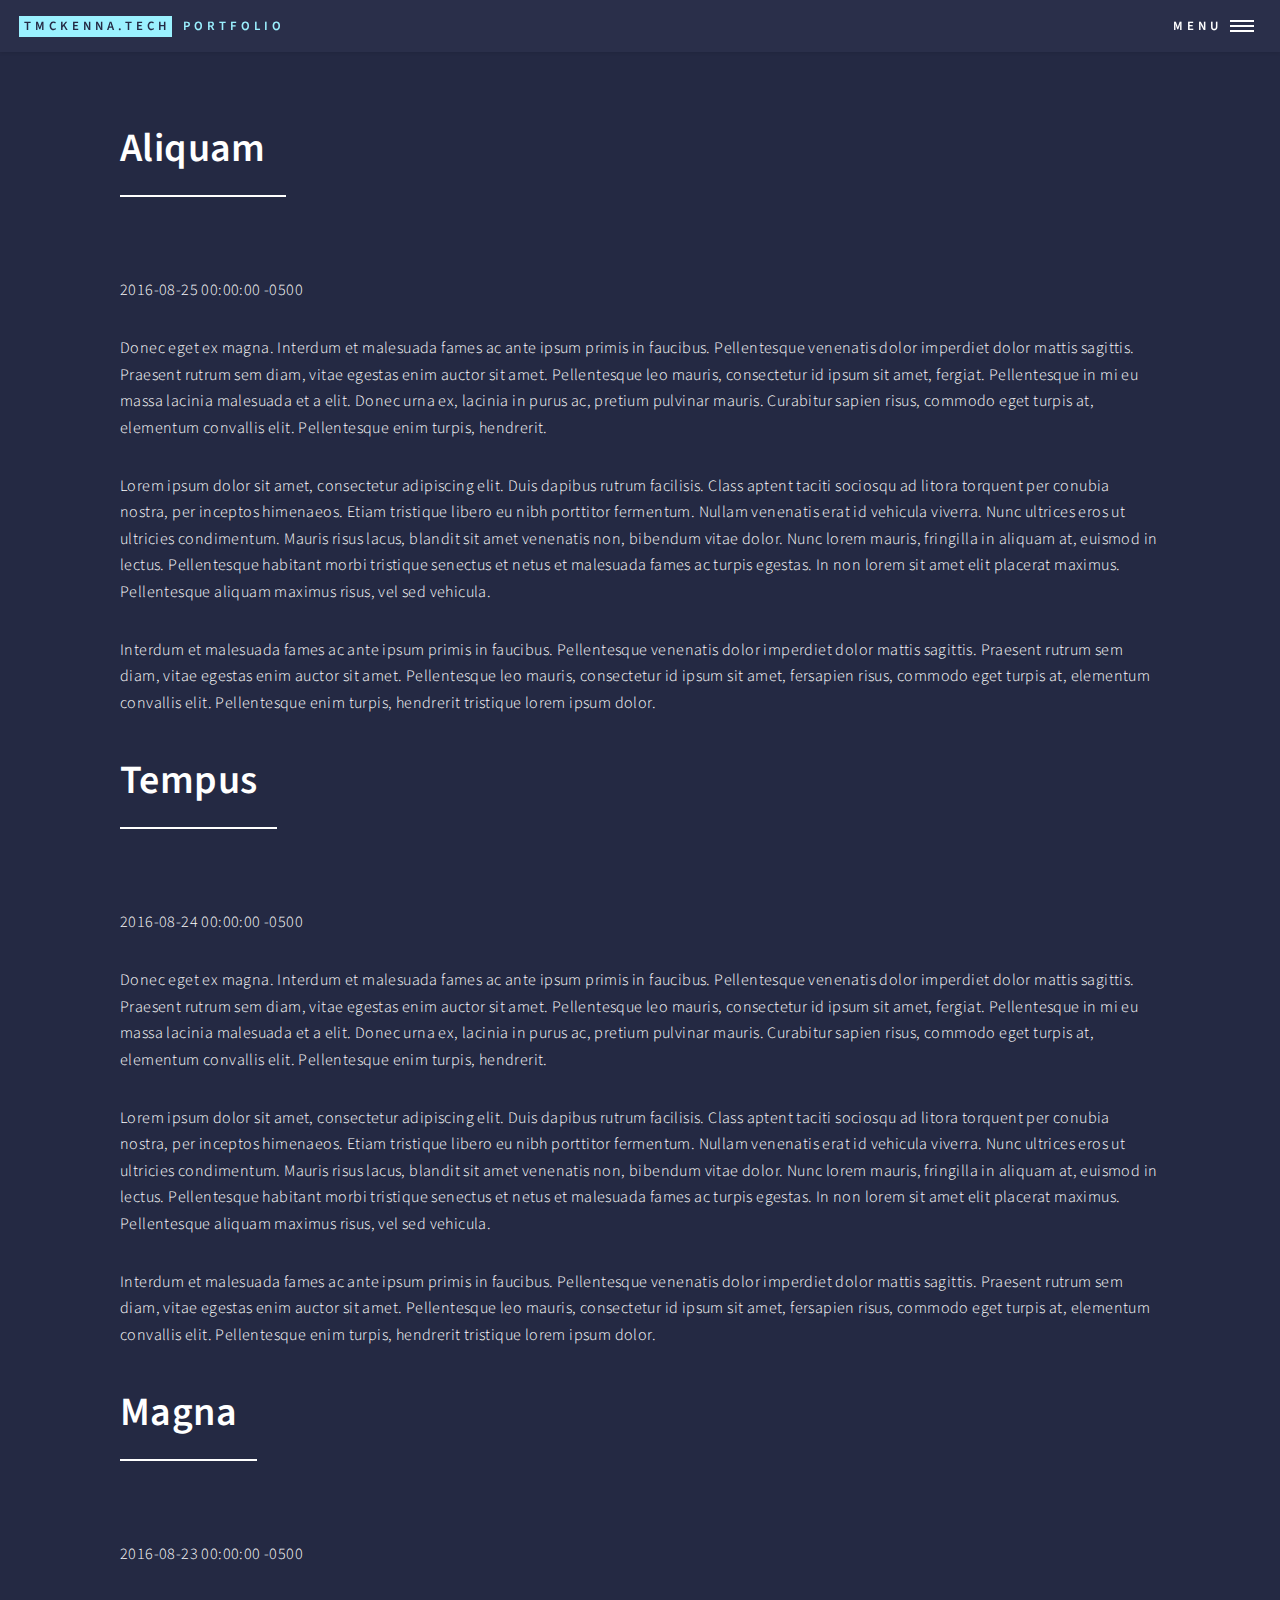
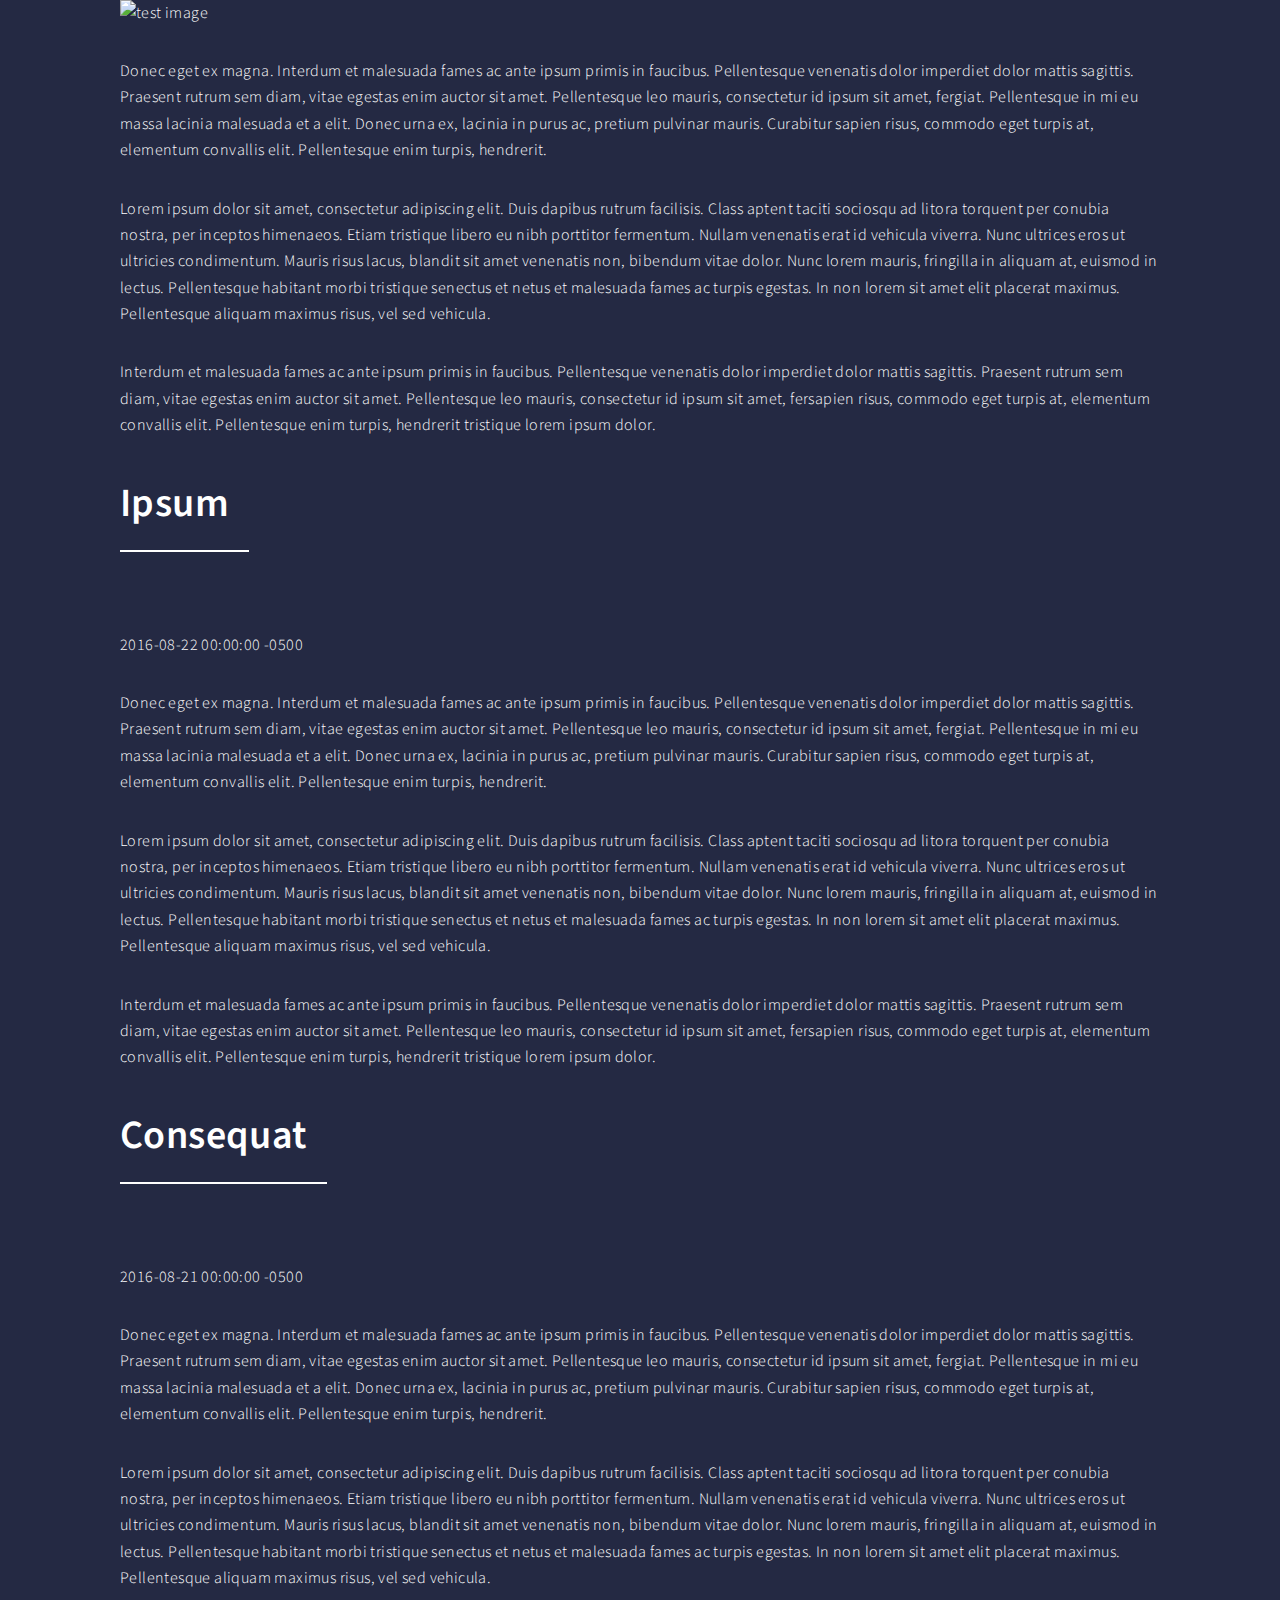
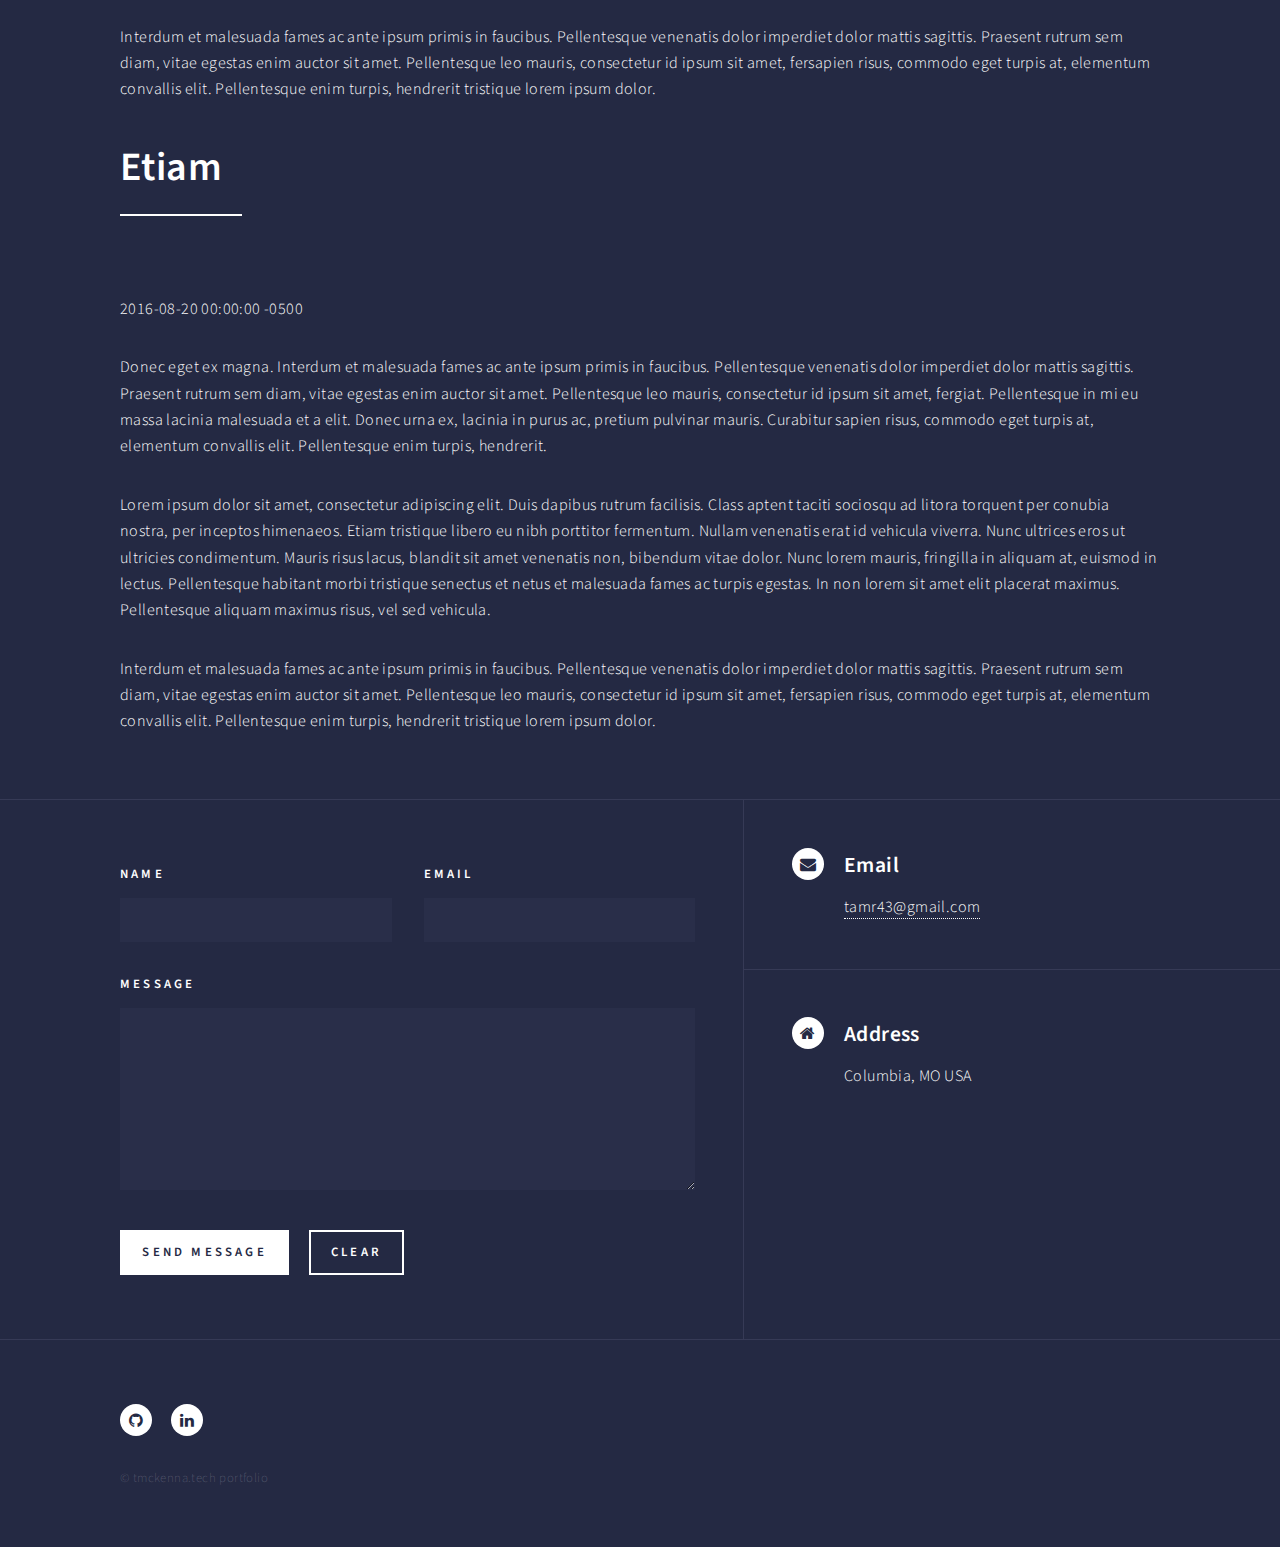
==== all_posts.html @ 650906ae "Initial Commit" ====
<!DOCTYPE html>
<!--
    Forty by HTML5 UP
    html5up.net | @ajlkn
    Free for personal and commercial use under the CCA 3.0 license (html5up.net/license)
  -->
<html>

  <head>
	<title>tmckenna.tech</title>
	<meta charset="utf-8" />
	<meta name="viewport" content="width=device-width, initial-scale=1, user-scalable=no" />
	<!--[if lte IE 8]><script src="/assets/js/ie/html5shiv.js"></script><![endif]-->
	<link rel="stylesheet" href="/assets/css/main.css" />
	<!--[if lte IE 9]><link rel="stylesheet" href="/assets/css/ie9.css" /><![endif]-->
	<!--[if lte IE 8]><link rel="stylesheet" href="/assets/css/ie8.css" /><![endif]-->
</head>


  <body>

    <!-- Wrapper -->
<div id="wrapper">

<!-- Header -->
<header id="header">
	<a href="https://tmckenna.tech//" class="logo"><strong>tmckenna.tech</strong> <span>portfolio</span></a>
	<nav>
		<a href="#menu">Menu</a>
	</nav>
</header>

<!-- Menu -->
<nav id="menu">
	<ul class="links">
        
		    
		
		    
		
		    
		
		    
		
		    
		        <li><a href="https://tmckenna.tech//">Home</a></li>
	    	
		
		    
		
		    
		
		
		    
		
		    
		        <li><a href="https://tmckenna.tech/all_posts.html">All posts</a></li>
		    
		
		    
		        <li><a href="https://tmckenna.tech/elements.html">Elements</a></li>
		    
		
		    
		        <li><a href="https://tmckenna.tech/generic.html">Generic</a></li>
		    
		
		    
		
		    
		        <li><a href="https://tmckenna.tech/landing.html">Landing</a></li>
		    
		
		    
		
	</ul>
	<ul class="actions vertical">
		<li><a href="#" class="button special fit">Get Started</a></li>
		<li><a href="#" class="button fit">Log In</a></li>
	</ul>
</nav>
 
    
    
    <!-- Main -->
    <div id="main" class="alt">

      <!-- One -->
      <section id="one">
	<div class="inner">
          
	  
	  <header class="major">
	    <h1>Aliquam</h1>
	  </header>
	  <span class="image main"><img src="//assets/images/pic01.jpg" alt="" /></span>
	  <p>2016-08-25 00:00:00 -0500</p>
	  <p><p>Donec eget ex magna. Interdum et malesuada fames ac ante ipsum primis in faucibus. Pellentesque venenatis dolor imperdiet dolor mattis sagittis. 
Praesent rutrum sem diam, vitae egestas enim auctor sit amet. Pellentesque leo mauris, consectetur id ipsum sit amet, fergiat. 
Pellentesque in mi eu massa lacinia malesuada et a elit. Donec urna ex, lacinia in purus ac, pretium pulvinar mauris. 
Curabitur sapien risus, commodo eget turpis at, elementum convallis elit. Pellentesque enim turpis, hendrerit.</p>

<p>Lorem ipsum dolor sit amet, consectetur adipiscing elit. Duis dapibus rutrum facilisis. 
Class aptent taciti sociosqu ad litora torquent per conubia nostra, per inceptos himenaeos. Etiam tristique libero eu nibh porttitor fermentum. 
Nullam venenatis erat id vehicula viverra. Nunc ultrices eros ut ultricies condimentum. 
Mauris risus lacus, blandit sit amet venenatis non, bibendum vitae dolor. Nunc lorem mauris, fringilla in aliquam at, euismod in lectus. 
Pellentesque habitant morbi tristique senectus et netus et malesuada fames ac turpis egestas. In non lorem sit amet elit placerat maximus. 
Pellentesque aliquam maximus risus, vel sed vehicula.</p>

<p>Interdum et malesuada fames ac ante ipsum primis in faucibus. Pellentesque venenatis dolor imperdiet dolor mattis sagittis. 
Praesent rutrum sem diam, vitae egestas enim auctor sit amet. Pellentesque leo mauris, consectetur id ipsum sit amet, fersapien risus, commodo eget turpis at, elementum convallis elit. 
Pellentesque enim turpis, hendrerit tristique lorem ipsum dolor.</p>
</p>
	  
          
	  
	  <header class="major">
	    <h1>Tempus</h1>
	  </header>
	  <span class="image main"><img src="//assets/images/pic02.jpg" alt="" /></span>
	  <p>2016-08-24 00:00:00 -0500</p>
	  <p><p>Donec eget ex magna. Interdum et malesuada fames ac ante ipsum primis in faucibus. Pellentesque venenatis dolor imperdiet dolor mattis sagittis. 
Praesent rutrum sem diam, vitae egestas enim auctor sit amet. Pellentesque leo mauris, consectetur id ipsum sit amet, fergiat. 
Pellentesque in mi eu massa lacinia malesuada et a elit. Donec urna ex, lacinia in purus ac, pretium pulvinar mauris. 
Curabitur sapien risus, commodo eget turpis at, elementum convallis elit. Pellentesque enim turpis, hendrerit.</p>

<p>Lorem ipsum dolor sit amet, consectetur adipiscing elit. Duis dapibus rutrum facilisis. 
Class aptent taciti sociosqu ad litora torquent per conubia nostra, per inceptos himenaeos. Etiam tristique libero eu nibh porttitor fermentum. 
Nullam venenatis erat id vehicula viverra. Nunc ultrices eros ut ultricies condimentum. 
Mauris risus lacus, blandit sit amet venenatis non, bibendum vitae dolor. Nunc lorem mauris, fringilla in aliquam at, euismod in lectus. 
Pellentesque habitant morbi tristique senectus et netus et malesuada fames ac turpis egestas. In non lorem sit amet elit placerat maximus. 
Pellentesque aliquam maximus risus, vel sed vehicula.</p>

<p>Interdum et malesuada fames ac ante ipsum primis in faucibus. Pellentesque venenatis dolor imperdiet dolor mattis sagittis. 
Praesent rutrum sem diam, vitae egestas enim auctor sit amet. Pellentesque leo mauris, consectetur id ipsum sit amet, fersapien risus, commodo eget turpis at, elementum convallis elit. 
Pellentesque enim turpis, hendrerit tristique lorem ipsum dolor.</p>
</p>
	  
          
	  
	  <header class="major">
	    <h1>Magna</h1>
	  </header>
	  <span class="image main"><img src="//assets/images/pic03.jpg" alt="" /></span>
	  <p>2016-08-23 00:00:00 -0500</p>
	  <p><p><img src="https://tmckenna.tech/assets/images/pic03.jpg" alt="test image" /></p>

<p>Donec eget ex magna. Interdum et malesuada fames ac ante ipsum primis in faucibus. Pellentesque venenatis dolor imperdiet dolor mattis sagittis.
Praesent rutrum sem diam, vitae egestas enim auctor sit amet. Pellentesque leo mauris, consectetur id ipsum sit amet, fergiat.
Pellentesque in mi eu massa lacinia malesuada et a elit. Donec urna ex, lacinia in purus ac, pretium pulvinar mauris.
Curabitur sapien risus, commodo eget turpis at, elementum convallis elit. Pellentesque enim turpis, hendrerit.</p>

<p>Lorem ipsum dolor sit amet, consectetur adipiscing elit. Duis dapibus rutrum facilisis.
Class aptent taciti sociosqu ad litora torquent per conubia nostra, per inceptos himenaeos. Etiam tristique libero eu nibh porttitor fermentum.
Nullam venenatis erat id vehicula viverra. Nunc ultrices eros ut ultricies condimentum.
Mauris risus lacus, blandit sit amet venenatis non, bibendum vitae dolor. Nunc lorem mauris, fringilla in aliquam at, euismod in lectus.
Pellentesque habitant morbi tristique senectus et netus et malesuada fames ac turpis egestas. In non lorem sit amet elit placerat maximus.
Pellentesque aliquam maximus risus, vel sed vehicula.</p>

<p>Interdum et malesuada fames ac ante ipsum primis in faucibus. Pellentesque venenatis dolor imperdiet dolor mattis sagittis.
Praesent rutrum sem diam, vitae egestas enim auctor sit amet. Pellentesque leo mauris, consectetur id ipsum sit amet, fersapien risus, commodo eget turpis at, elementum convallis elit.
Pellentesque enim turpis, hendrerit tristique lorem ipsum dolor.</p>
</p>
	  
          
	  
	  <header class="major">
	    <h1>Ipsum</h1>
	  </header>
	  <span class="image main"><img src="//assets/images/pic04.jpg" alt="" /></span>
	  <p>2016-08-22 00:00:00 -0500</p>
	  <p><p>Donec eget ex magna. Interdum et malesuada fames ac ante ipsum primis in faucibus. Pellentesque venenatis dolor imperdiet dolor mattis sagittis. 
Praesent rutrum sem diam, vitae egestas enim auctor sit amet. Pellentesque leo mauris, consectetur id ipsum sit amet, fergiat. 
Pellentesque in mi eu massa lacinia malesuada et a elit. Donec urna ex, lacinia in purus ac, pretium pulvinar mauris. 
Curabitur sapien risus, commodo eget turpis at, elementum convallis elit. Pellentesque enim turpis, hendrerit.</p>

<p>Lorem ipsum dolor sit amet, consectetur adipiscing elit. Duis dapibus rutrum facilisis. 
Class aptent taciti sociosqu ad litora torquent per conubia nostra, per inceptos himenaeos. Etiam tristique libero eu nibh porttitor fermentum. 
Nullam venenatis erat id vehicula viverra. Nunc ultrices eros ut ultricies condimentum. 
Mauris risus lacus, blandit sit amet venenatis non, bibendum vitae dolor. Nunc lorem mauris, fringilla in aliquam at, euismod in lectus. 
Pellentesque habitant morbi tristique senectus et netus et malesuada fames ac turpis egestas. In non lorem sit amet elit placerat maximus. 
Pellentesque aliquam maximus risus, vel sed vehicula.</p>

<p>Interdum et malesuada fames ac ante ipsum primis in faucibus. Pellentesque venenatis dolor imperdiet dolor mattis sagittis. 
Praesent rutrum sem diam, vitae egestas enim auctor sit amet. Pellentesque leo mauris, consectetur id ipsum sit amet, fersapien risus, commodo eget turpis at, elementum convallis elit. 
Pellentesque enim turpis, hendrerit tristique lorem ipsum dolor.</p>
</p>
	  
          
	  
	  <header class="major">
	    <h1>Consequat</h1>
	  </header>
	  <span class="image main"><img src="//assets/images/pic05.jpg" alt="" /></span>
	  <p>2016-08-21 00:00:00 -0500</p>
	  <p><p>Donec eget ex magna. Interdum et malesuada fames ac ante ipsum primis in faucibus. Pellentesque venenatis dolor imperdiet dolor mattis sagittis. 
Praesent rutrum sem diam, vitae egestas enim auctor sit amet. Pellentesque leo mauris, consectetur id ipsum sit amet, fergiat. 
Pellentesque in mi eu massa lacinia malesuada et a elit. Donec urna ex, lacinia in purus ac, pretium pulvinar mauris. 
Curabitur sapien risus, commodo eget turpis at, elementum convallis elit. Pellentesque enim turpis, hendrerit.</p>

<p>Lorem ipsum dolor sit amet, consectetur adipiscing elit. Duis dapibus rutrum facilisis. 
Class aptent taciti sociosqu ad litora torquent per conubia nostra, per inceptos himenaeos. Etiam tristique libero eu nibh porttitor fermentum. 
Nullam venenatis erat id vehicula viverra. Nunc ultrices eros ut ultricies condimentum. 
Mauris risus lacus, blandit sit amet venenatis non, bibendum vitae dolor. Nunc lorem mauris, fringilla in aliquam at, euismod in lectus. 
Pellentesque habitant morbi tristique senectus et netus et malesuada fames ac turpis egestas. In non lorem sit amet elit placerat maximus. 
Pellentesque aliquam maximus risus, vel sed vehicula.</p>

<p>Interdum et malesuada fames ac ante ipsum primis in faucibus. Pellentesque venenatis dolor imperdiet dolor mattis sagittis. 
Praesent rutrum sem diam, vitae egestas enim auctor sit amet. Pellentesque leo mauris, consectetur id ipsum sit amet, fersapien risus, commodo eget turpis at, elementum convallis elit. 
Pellentesque enim turpis, hendrerit tristique lorem ipsum dolor.</p>
</p>
	  
          
	  
	  <header class="major">
	    <h1>Etiam</h1>
	  </header>
	  <span class="image main"><img src="//assets/images/pic06.jpg" alt="" /></span>
	  <p>2016-08-20 00:00:00 -0500</p>
	  <p><p>Donec eget ex magna. Interdum et malesuada fames ac ante ipsum primis in faucibus. Pellentesque venenatis dolor imperdiet dolor mattis sagittis. 
Praesent rutrum sem diam, vitae egestas enim auctor sit amet. Pellentesque leo mauris, consectetur id ipsum sit amet, fergiat. 
Pellentesque in mi eu massa lacinia malesuada et a elit. Donec urna ex, lacinia in purus ac, pretium pulvinar mauris. 
Curabitur sapien risus, commodo eget turpis at, elementum convallis elit. Pellentesque enim turpis, hendrerit.</p>

<p>Lorem ipsum dolor sit amet, consectetur adipiscing elit. Duis dapibus rutrum facilisis. 
Class aptent taciti sociosqu ad litora torquent per conubia nostra, per inceptos himenaeos. Etiam tristique libero eu nibh porttitor fermentum. 
Nullam venenatis erat id vehicula viverra. Nunc ultrices eros ut ultricies condimentum. 
Mauris risus lacus, blandit sit amet venenatis non, bibendum vitae dolor. Nunc lorem mauris, fringilla in aliquam at, euismod in lectus. 
Pellentesque habitant morbi tristique senectus et netus et malesuada fames ac turpis egestas. In non lorem sit amet elit placerat maximus. 
Pellentesque aliquam maximus risus, vel sed vehicula.</p>

<p>Interdum et malesuada fames ac ante ipsum primis in faucibus. Pellentesque venenatis dolor imperdiet dolor mattis sagittis. 
Praesent rutrum sem diam, vitae egestas enim auctor sit amet. Pellentesque leo mauris, consectetur id ipsum sit amet, fersapien risus, commodo eget turpis at, elementum convallis elit. 
Pellentesque enim turpis, hendrerit tristique lorem ipsum dolor.</p>
</p>
	  
          
	</div>
      </section>

    </div>

    <!-- Contact -->
<section id="contact">
	<div class="inner">
		<section>
			<form action="https://formspree.io/tamr43@gmail.com" method="POST">
				<div class="field half first">
					<label for="name">Name</label>
					<input type="text" name="name" id="name" />
				</div>
				<div class="field half">
					<label for="email">Email</label>
					<input type="text" name="_replyto" id="email" />
				</div>
				<div class="field">
					<label for="message">Message</label>
					<textarea name="message" id="message" rows="6"></textarea>
				</div>
				<ul class="actions">
					<li><input type="submit" value="Send Message" class="special" /></li>
					<li><input type="reset" value="Clear" /></li>
				</ul>
			</form>
		</section>
		<section class="split">
			<section>
				<div class="contact-method">
					<span class="icon alt fa-envelope"></span>
					<h3>Email</h3>
					<a href="#">tamr43@gmail.com</a>
				</div>
			</section>
			<!-- <section>
				<div class="contact-method">
					<span class="icon alt fa-phone"></span>
					<h3>Phone</h3>
					<span></span>
				</div>
			</section> -->
			<section>
				<div class="contact-method">
					<span class="icon alt fa-home"></span>
					<h3>Address</h3>
					<span>
					
					
					    Columbia,
					
					
					    MO 
					
					
					
					    USA
					
					</span>
				</div>
			</section>
		</section>
	</div>
</section>

<!-- Footer -->
	<footer id="footer">
		<div class="inner">
			<ul class="icons">
				
				
				
				
				
				
				
				
				<li><a href="https://github.com/tamckenna" class="icon alt fa-github" target="_blank"><span class="label">GitHub</span></a></li>
				
				
				
				<li><a href="https://www.linkedin.com/in/taylor-mckenna/" class="icon alt fa-linkedin" target="_blank"><span class="label">LinkedIn</span></a></li>
				
			</ul>
			<ul class="copyright">
				<li>&copy; tmckenna.tech portfolio</li>

			</ul>
		</div>
	</footer>

</div>

<!-- Scripts -->
	<script src="https://tmckenna.tech/assets/js/jquery.min.js"></script>
	<script src="https://tmckenna.tech/assets/js/jquery.scrolly.min.js"></script>
	<script src="https://tmckenna.tech/assets/js/jquery.scrollex.min.js"></script>
	<script src="https://tmckenna.tech/assets/js/skel.min.js"></script>
	<script src="https://tmckenna.tech/assets/js/util.js"></script>
	<!--[if lte IE 8]><script src="https://tmckenna.tech/assets/js/ie/respond.min.js"></script><![endif]-->
	<script src="https://tmckenna.tech/assets/js/main.js"></script>


  </body>

</html>
---- assets/css/main.css ----
@import url(font-awesome.min.css);@import url("https://fonts.googleapis.com/css?family=Source+Sans+Pro:300,300italic,600,600italic");html,body,div,span,applet,object,iframe,h1,h2,h3,h4,h5,h6,p,blockquote,pre,a,abbr,acronym,address,big,cite,code,del,dfn,em,img,ins,kbd,q,s,samp,small,strike,strong,sub,sup,tt,var,b,u,i,center,dl,dt,dd,ol,ul,li,fieldset,form,label,legend,table,caption,tbody,tfoot,thead,tr,th,td,article,aside,canvas,details,embed,figure,figcaption,footer,header,hgroup,menu,nav,output,ruby,section,summary,time,mark,audio,video{margin:0;padding:0;border:0;font-size:100%;font:inherit;vertical-align:baseline}article,aside,details,figcaption,figure,footer,header,hgroup,menu,nav,section{display:block}body{line-height:1}ol,ul{list-style:none}blockquote,q{quotes:none}blockquote:before,blockquote:after,q:before,q:after{content:'';content:none}table{border-collapse:collapse;border-spacing:0}body{-webkit-text-size-adjust:none}*,*:before,*:after{-moz-box-sizing:border-box;-webkit-box-sizing:border-box;box-sizing:border-box}.row{border-bottom:solid 1px transparent;-moz-box-sizing:border-box;-webkit-box-sizing:border-box;box-sizing:border-box}.row>*{float:left;-moz-box-sizing:border-box;-webkit-box-sizing:border-box;box-sizing:border-box}.row:after,.row:before{content:'';display:block;clear:both;height:0}.row.uniform>*>:first-child{margin-top:0}.row.uniform>*>:last-child{margin-bottom:0}.row.\30 \25>*{padding:0 0 0 0em}.row.\30 \25{margin:0 0 -1px 0em}.row.uniform.\30 \25>*{padding:0em 0 0 0em}.row.uniform.\30 \25{margin:0em 0 -1px 0em}.row>*{padding:0 0 0 2em}.row{margin:0 0 -1px -2em}.row.uniform>*{padding:2em 0 0 2em}.row.uniform{margin:-2em 0 -1px -2em}.row.\32 00\25>*{padding:0 0 0 4em}.row.\32 00\25{margin:0 0 -1px -4em}.row.uniform.\32 00\25>*{padding:4em 0 0 4em}.row.uniform.\32 00\25{margin:-4em 0 -1px -4em}.row.\31 50\25>*{padding:0 0 0 3em}.row.\31 50\25{margin:0 0 -1px -3em}.row.uniform.\31 50\25>*{padding:3em 0 0 3em}.row.uniform.\31 50\25{margin:-3em 0 -1px -3em}.row.\35 0\25>*{padding:0 0 0 1em}.row.\35 0\25{margin:0 0 -1px -1em}.row.uniform.\35 0\25>*{padding:1em 0 0 1em}.row.uniform.\35 0\25{margin:-1em 0 -1px -1em}.row.\32 5\25>*{padding:0 0 0 .5em}.row.\32 5\25{margin:0 0 -1px -.5em}.row.uniform.\32 5\25>*{padding:.5em 0 0 .5em}.row.uniform.\32 5\25{margin:-.5em 0 -1px -.5em}.\31 2u,.\31 2u\24{width:100%;clear:none;margin-left:0}.\31 1u,.\31 1u\24{width:91.6666666667%;clear:none;margin-left:0}.\31 0u,.\31 0u\24{width:83.3333333333%;clear:none;margin-left:0}.\39 u,.\39 u\24{width:75%;clear:none;margin-left:0}.\38 u,.\38 u\24{width:66.6666666667%;clear:none;margin-left:0}.\37 u,.\37 u\24{width:58.3333333333%;clear:none;margin-left:0}.\36 u,.\36 u\24{width:50%;clear:none;margin-left:0}.\35 u,.\35 u\24{width:41.6666666667%;clear:none;margin-left:0}.\34 u,.\34 u\24{width:33.3333333333%;clear:none;margin-left:0}.\33 u,.\33 u\24{width:25%;clear:none;margin-left:0}.\32 u,.\32 u\24{width:16.6666666667%;clear:none;margin-left:0}.\31 u,.\31 u\24{width:8.3333333333%;clear:none;margin-left:0}.\31 2u\24+*,.\31 1u\24+*,.\31 0u\24+*,.\39 u\24+*,.\38 u\24+*,.\37 u\24+*,.\36 u\24+*,.\35 u\24+*,.\34 u\24+*,.\33 u\24+*,.\32 u\24+*,.\31 u\24+*{clear:left}.\-11u{margin-left:91.6666666667%}.\-10u{margin-left:83.3333333333%}.\-9u{margin-left:75%}.\-8u{margin-left:66.6666666667%}.\-7u{margin-left:58.3333333333%}.\-6u{margin-left:50%}.\-5u{margin-left:41.6666666667%}.\-4u{margin-left:33.3333333333%}.\-3u{margin-left:25%}.\-2u{margin-left:16.6666666667%}.\-1u{margin-left:8.3333333333%}@media screen and (max-width: 1680px){.row>*{padding:0 0 0 2em}.row{margin:0 0 -1px -2em}.row.uniform>*{padding:2em 0 0 2em}.row.uniform{margin:-2em 0 -1px -2em}.row.\32 00\25>*{padding:0 0 0 4em}.row.\32 00\25{margin:0 0 -1px -4em}.row.uniform.\32 00\25>*{padding:4em 0 0 4em}.row.uniform.\32 00\25{margin:-4em 0 -1px -4em}.row.\31 50\25>*{padding:0 0 0 3em}.row.\31 50\25{margin:0 0 -1px -3em}.row.uniform.\31 50\25>*{padding:3em 0 0 3em}.row.uniform.\31 50\25{margin:-3em 0 -1px -3em}.row.\35 0\25>*{padding:0 0 0 1em}.row.\35 0\25{margin:0 0 -1px -1em}.row.uniform.\35 0\25>*{padding:1em 0 0 1em}.row.uniform.\35 0\25{margin:-1em 0 -1px -1em}.row.\32 5\25>*{padding:0 0 0 .5em}.row.\32 5\25{margin:0 0 -1px -.5em}.row.uniform.\32 5\25>*{padding:.5em 0 0 .5em}.row.uniform.\32 5\25{margin:-.5em 0 -1px -.5em}.\31 2u\28xlarge\29,.\31 2u\24\28xlarge\29{width:100%;clear:none;margin-left:0}.\31 1u\28xlarge\29,.\31 1u\24\28xlarge\29{width:91.6666666667%;clear:none;margin-left:0}.\31 0u\28xlarge\29,.\31 0u\24\28xlarge\29{width:83.3333333333%;clear:none;margin-left:0}.\39 u\28xlarge\29,.\39 u\24\28xlarge\29{width:75%;clear:none;margin-left:0}.\38 u\28xlarge\29,.\38 u\24\28xlarge\29{width:66.6666666667%;clear:none;margin-left:0}.\37 u\28xlarge\29,.\37 u\24\28xlarge\29{width:58.3333333333%;clear:none;margin-left:0}.\36 u\28xlarge\29,.\36 u\24\28xlarge\29{width:50%;clear:none;margin-left:0}.\35 u\28xlarge\29,.\35 u\24\28xlarge\29{width:41.6666666667%;clear:none;margin-left:0}.\34 u\28xlarge\29,.\34 u\24\28xlarge\29{width:33.3333333333%;clear:none;margin-left:0}.\33 u\28xlarge\29,.\33 u\24\28xlarge\29{width:25%;clear:none;margin-left:0}.\32 u\28xlarge\29,.\32 u\24\28xlarge\29{width:16.6666666667%;clear:none;margin-left:0}.\31 u\28xlarge\29,.\31 u\24\28xlarge\29{width:8.3333333333%;clear:none;margin-left:0}.\31 2u\24\28xlarge\29+*,.\31 1u\24\28xlarge\29+*,.\31 0u\24\28xlarge\29+*,.\39 u\24\28xlarge\29+*,.\38 u\24\28xlarge\29+*,.\37 u\24\28xlarge\29+*,.\36 u\24\28xlarge\29+*,.\35 u\24\28xlarge\29+*,.\34 u\24\28xlarge\29+*,.\33 u\24\28xlarge\29+*,.\32 u\24\28xlarge\29+*,.\31 u\24\28xlarge\29+*{clear:left}.\-11u\28xlarge\29{margin-left:91.6666666667%}.\-10u\28xlarge\29{margin-left:83.3333333333%}.\-9u\28xlarge\29{margin-left:75%}.\-8u\28xlarge\29{margin-left:66.6666666667%}.\-7u\28xlarge\29{margin-left:58.3333333333%}.\-6u\28xlarge\29{margin-left:50%}.\-5u\28xlarge\29{margin-left:41.6666666667%}.\-4u\28xlarge\29{margin-left:33.3333333333%}.\-3u\28xlarge\29{margin-left:25%}.\-2u\28xlarge\29{margin-left:16.6666666667%}.\-1u\28xlarge\29{margin-left:8.3333333333%}}@media screen and (max-width: 1280px){.row>*{padding:0 0 0 1.5em}.row{margin:0 0 -1px -1.5em}.row.uniform>*{padding:1.5em 0 0 1.5em}.row.uniform{margin:-1.5em 0 -1px -1.5em}.row.\32 00\25>*{padding:0 0 0 3em}.row.\32 00\25{margin:0 0 -1px -3em}.row.uniform.\32 00\25>*{padding:3em 0 0 3em}.row.uniform.\32 00\25{margin:-3em 0 -1px -3em}.row.\31 50\25>*{padding:0 0 0 2.25em}.row.\31 50\25{margin:0 0 -1px -2.25em}.row.uniform.\31 50\25>*{padding:2.25em 0 0 2.25em}.row.uniform.\31 50\25{margin:-2.25em 0 -1px -2.25em}.row.\35 0\25>*{padding:0 0 0 .75em}.row.\35 0\25{margin:0 0 -1px -.75em}.row.uniform.\35 0\25>*{padding:.75em 0 0 .75em}.row.uniform.\35 0\25{margin:-.75em 0 -1px -.75em}.row.\32 5\25>*{padding:0 0 0 .375em}.row.\32 5\25{margin:0 0 -1px -.375em}.row.uniform.\32 5\25>*{padding:.375em 0 0 .375em}.row.uniform.\32 5\25{margin:-.375em 0 -1px -.375em}.\31 2u\28large\29,.\31 2u\24\28large\29{width:100%;clear:none;margin-left:0}.\31 1u\28large\29,.\31 1u\24\28large\29{width:91.6666666667%;clear:none;margin-left:0}.\31 0u\28large\29,.\31 0u\24\28large\29{width:83.3333333333%;clear:none;margin-left:0}.\39 u\28large\29,.\39 u\24\28large\29{width:75%;clear:none;margin-left:0}.\38 u\28large\29,.\38 u\24\28large\29{width:66.6666666667%;clear:none;margin-left:0}.\37 u\28large\29,.\37 u\24\28large\29{width:58.3333333333%;clear:none;margin-left:0}.\36 u\28large\29,.\36 u\24\28large\29{width:50%;clear:none;margin-left:0}.\35 u\28large\29,.\35 u\24\28large\29{width:41.6666666667%;clear:none;margin-left:0}.\34 u\28large\29,.\34 u\24\28large\29{width:33.3333333333%;clear:none;margin-left:0}.\33 u\28large\29,.\33 u\24\28large\29{width:25%;clear:none;margin-left:0}.\32 u\28large\29,.\32 u\24\28large\29{width:16.6666666667%;clear:none;margin-left:0}.\31 u\28large\29,.\31 u\24\28large\29{width:8.3333333333%;clear:none;margin-left:0}.\31 2u\24\28large\29+*,.\31 1u\24\28large\29+*,.\31 0u\24\28large\29+*,.\39 u\24\28large\29+*,.\38 u\24\28large\29+*,.\37 u\24\28large\29+*,.\36 u\24\28large\29+*,.\35 u\24\28large\29+*,.\34 u\24\28large\29+*,.\33 u\24\28large\29+*,.\32 u\24\28large\29+*,.\31 u\24\28large\29+*{clear:left}.\-11u\28large\29{margin-left:91.6666666667%}.\-10u\28large\29{margin-left:83.3333333333%}.\-9u\28large\29{margin-left:75%}.\-8u\28large\29{margin-left:66.6666666667%}.\-7u\28large\29{margin-left:58.3333333333%}.\-6u\28large\29{margin-left:50%}.\-5u\28large\29{margin-left:41.6666666667%}.\-4u\28large\29{margin-left:33.3333333333%}.\-3u\28large\29{margin-left:25%}.\-2u\28large\29{margin-left:16.6666666667%}.\-1u\28large\29{margin-left:8.3333333333%}}@media screen and (max-width: 980px){.row>*{padding:0 0 0 1.5em}.row{margin:0 0 -1px -1.5em}.row.uniform>*{padding:1.5em 0 0 1.5em}.row.uniform{margin:-1.5em 0 -1px -1.5em}.row.\32 00\25>*{padding:0 0 0 3em}.row.\32 00\25{margin:0 0 -1px -3em}.row.uniform.\32 00\25>*{padding:3em 0 0 3em}.row.uniform.\32 00\25{margin:-3em 0 -1px -3em}.row.\31 50\25>*{padding:0 0 0 2.25em}.row.\31 50\25{margin:0 0 -1px -2.25em}.row.uniform.\31 50\25>*{padding:2.25em 0 0 2.25em}.row.uniform.\31 50\25{margin:-2.25em 0 -1px -2.25em}.row.\35 0\25>*{padding:0 0 0 .75em}.row.\35 0\25{margin:0 0 -1px -.75em}.row.uniform.\35 0\25>*{padding:.75em 0 0 .75em}.row.uniform.\35 0\25{margin:-.75em 0 -1px -.75em}.row.\32 5\25>*{padding:0 0 0 .375em}.row.\32 5\25{margin:0 0 -1px -.375em}.row.uniform.\32 5\25>*{padding:.375em 0 0 .375em}.row.uniform.\32 5\25{margin:-.375em 0 -1px -.375em}.\31 2u\28medium\29,.\31 2u\24\28medium\29{width:100%;clear:none;margin-left:0}.\31 1u\28medium\29,.\31 1u\24\28medium\29{width:91.6666666667%;clear:none;margin-left:0}.\31 0u\28medium\29,.\31 0u\24\28medium\29{width:83.3333333333%;clear:none;margin-left:0}.\39 u\28medium\29,.\39 u\24\28medium\29{width:75%;clear:none;margin-left:0}.\38 u\28medium\29,.\38 u\24\28medium\29{width:66.6666666667%;clear:none;margin-left:0}.\37 u\28medium\29,.\37 u\24\28medium\29{width:58.3333333333%;clear:none;margin-left:0}.\36 u\28medium\29,.\36 u\24\28medium\29{width:50%;clear:none;margin-left:0}.\35 u\28medium\29,.\35 u\24\28medium\29{width:41.6666666667%;clear:none;margin-left:0}.\34 u\28medium\29,.\34 u\24\28medium\29{width:33.3333333333%;clear:none;margin-left:0}.\33 u\28medium\29,.\33 u\24\28medium\29{width:25%;clear:none;margin-left:0}.\32 u\28medium\29,.\32 u\24\28medium\29{width:16.6666666667%;clear:none;margin-left:0}.\31 u\28medium\29,.\31 u\24\28medium\29{width:8.3333333333%;clear:none;margin-left:0}.\31 2u\24\28medium\29+*,.\31 1u\24\28medium\29+*,.\31 0u\24\28medium\29+*,.\39 u\24\28medium\29+*,.\38 u\24\28medium\29+*,.\37 u\24\28medium\29+*,.\36 u\24\28medium\29+*,.\35 u\24\28medium\29+*,.\34 u\24\28medium\29+*,.\33 u\24\28medium\29+*,.\32 u\24\28medium\29+*,.\31 u\24\28medium\29+*{clear:left}.\-11u\28medium\29{margin-left:91.6666666667%}.\-10u\28medium\29{margin-left:83.3333333333%}.\-9u\28medium\29{margin-left:75%}.\-8u\28medium\29{margin-left:66.6666666667%}.\-7u\28medium\29{margin-left:58.3333333333%}.\-6u\28medium\29{margin-left:50%}.\-5u\28medium\29{margin-left:41.6666666667%}.\-4u\28medium\29{margin-left:33.3333333333%}.\-3u\28medium\29{margin-left:25%}.\-2u\28medium\29{margin-left:16.6666666667%}.\-1u\28medium\29{margin-left:8.3333333333%}}@media screen and (max-width: 736px){.row>*{padding:0 0 0 1.25em}.row{margin:0 0 -1px -1.25em}.row.uniform>*{padding:1.25em 0 0 1.25em}.row.uniform{margin:-1.25em 0 -1px -1.25em}.row.\32 00\25>*{padding:0 0 0 2.5em}.row.\32 00\25{margin:0 0 -1px -2.5em}.row.uniform.\32 00\25>*{padding:2.5em 0 0 2.5em}.row.uniform.\32 00\25{margin:-2.5em 0 -1px -2.5em}.row.\31 50\25>*{padding:0 0 0 1.875em}.row.\31 50\25{margin:0 0 -1px -1.875em}.row.uniform.\31 50\25>*{padding:1.875em 0 0 1.875em}.row.uniform.\31 50\25{margin:-1.875em 0 -1px -1.875em}.row.\35 0\25>*{padding:0 0 0 .625em}.row.\35 0\25{margin:0 0 -1px -.625em}.row.uniform.\35 0\25>*{padding:.625em 0 0 .625em}.row.uniform.\35 0\25{margin:-.625em 0 -1px -.625em}.row.\32 5\25>*{padding:0 0 0 .3125em}.row.\32 5\25{margin:0 0 -1px -.3125em}.row.uniform.\32 5\25>*{padding:.3125em 0 0 .3125em}.row.uniform.\32 5\25{margin:-.3125em 0 -1px -.3125em}.\31 2u\28small\29,.\31 2u\24\28small\29{width:100%;clear:none;margin-left:0}.\31 1u\28small\29,.\31 1u\24\28small\29{width:91.6666666667%;clear:none;margin-left:0}.\31 0u\28small\29,.\31 0u\24\28small\29{width:83.3333333333%;clear:none;margin-left:0}.\39 u\28small\29,.\39 u\24\28small\29{width:75%;clear:none;margin-left:0}.\38 u\28small\29,.\38 u\24\28small\29{width:66.6666666667%;clear:none;margin-left:0}.\37 u\28small\29,.\37 u\24\28small\29{width:58.3333333333%;clear:none;margin-left:0}.\36 u\28small\29,.\36 u\24\28small\29{width:50%;clear:none;margin-left:0}.\35 u\28small\29,.\35 u\24\28small\29{width:41.6666666667%;clear:none;margin-left:0}.\34 u\28small\29,.\34 u\24\28small\29{width:33.3333333333%;clear:none;margin-left:0}.\33 u\28small\29,.\33 u\24\28small\29{width:25%;clear:none;margin-left:0}.\32 u\28small\29,.\32 u\24\28small\29{width:16.6666666667%;clear:none;margin-left:0}.\31 u\28small\29,.\31 u\24\28small\29{width:8.3333333333%;clear:none;margin-left:0}.\31 2u\24\28small\29+*,.\31 1u\24\28small\29+*,.\31 0u\24\28small\29+*,.\39 u\24\28small\29+*,.\38 u\24\28small\29+*,.\37 u\24\28small\29+*,.\36 u\24\28small\29+*,.\35 u\24\28small\29+*,.\34 u\24\28small\29+*,.\33 u\24\28small\29+*,.\32 u\24\28small\29+*,.\31 u\24\28small\29+*{clear:left}.\-11u\28small\29{margin-left:91.6666666667%}.\-10u\28small\29{margin-left:83.3333333333%}.\-9u\28small\29{margin-left:75%}.\-8u\28small\29{margin-left:66.6666666667%}.\-7u\28small\29{margin-left:58.3333333333%}.\-6u\28small\29{margin-left:50%}.\-5u\28small\29{margin-left:41.6666666667%}.\-4u\28small\29{margin-left:33.3333333333%}.\-3u\28small\29{margin-left:25%}.\-2u\28small\29{margin-left:16.6666666667%}.\-1u\28small\29{margin-left:8.3333333333%}}@media screen and (max-width: 480px){.row>*{padding:0 0 0 1.25em}.row{margin:0 0 -1px -1.25em}.row.uniform>*{padding:1.25em 0 0 1.25em}.row.uniform{margin:-1.25em 0 -1px -1.25em}.row.\32 00\25>*{padding:0 0 0 2.5em}.row.\32 00\25{margin:0 0 -1px -2.5em}.row.uniform.\32 00\25>*{padding:2.5em 0 0 2.5em}.row.uniform.\32 00\25{margin:-2.5em 0 -1px -2.5em}.row.\31 50\25>*{padding:0 0 0 1.875em}.row.\31 50\25{margin:0 0 -1px -1.875em}.row.uniform.\31 50\25>*{padding:1.875em 0 0 1.875em}.row.uniform.\31 50\25{margin:-1.875em 0 -1px -1.875em}.row.\35 0\25>*{padding:0 0 0 .625em}.row.\35 0\25{margin:0 0 -1px -.625em}.row.uniform.\35 0\25>*{padding:.625em 0 0 .625em}.row.uniform.\35 0\25{margin:-.625em 0 -1px -.625em}.row.\32 5\25>*{padding:0 0 0 .3125em}.row.\32 5\25{margin:0 0 -1px -.3125em}.row.uniform.\32 5\25>*{padding:.3125em 0 0 .3125em}.row.uniform.\32 5\25{margin:-.3125em 0 -1px -.3125em}.\31 2u\28xsmall\29,.\31 2u\24\28xsmall\29{width:100%;clear:none;margin-left:0}.\31 1u\28xsmall\29,.\31 1u\24\28xsmall\29{width:91.6666666667%;clear:none;margin-left:0}.\31 0u\28xsmall\29,.\31 0u\24\28xsmall\29{width:83.3333333333%;clear:none;margin-left:0}.\39 u\28xsmall\29,.\39 u\24\28xsmall\29{width:75%;clear:none;margin-left:0}.\38 u\28xsmall\29,.\38 u\24\28xsmall\29{width:66.6666666667%;clear:none;margin-left:0}.\37 u\28xsmall\29,.\37 u\24\28xsmall\29{width:58.3333333333%;clear:none;margin-left:0}.\36 u\28xsmall\29,.\36 u\24\28xsmall\29{width:50%;clear:none;margin-left:0}.\35 u\28xsmall\29,.\35 u\24\28xsmall\29{width:41.6666666667%;clear:none;margin-left:0}.\34 u\28xsmall\29,.\34 u\24\28xsmall\29{width:33.3333333333%;clear:none;margin-left:0}.\33 u\28xsmall\29,.\33 u\24\28xsmall\29{width:25%;clear:none;margin-left:0}.\32 u\28xsmall\29,.\32 u\24\28xsmall\29{width:16.6666666667%;clear:none;margin-left:0}.\31 u\28xsmall\29,.\31 u\24\28xsmall\29{width:8.3333333333%;clear:none;margin-left:0}.\31 2u\24\28xsmall\29+*,.\31 1u\24\28xsmall\29+*,.\31 0u\24\28xsmall\29+*,.\39 u\24\28xsmall\29+*,.\38 u\24\28xsmall\29+*,.\37 u\24\28xsmall\29+*,.\36 u\24\28xsmall\29+*,.\35 u\24\28xsmall\29+*,.\34 u\24\28xsmall\29+*,.\33 u\24\28xsmall\29+*,.\32 u\24\28xsmall\29+*,.\31 u\24\28xsmall\29+*{clear:left}.\-11u\28xsmall\29{margin-left:91.6666666667%}.\-10u\28xsmall\29{margin-left:83.3333333333%}.\-9u\28xsmall\29{margin-left:75%}.\-8u\28xsmall\29{margin-left:66.6666666667%}.\-7u\28xsmall\29{margin-left:58.3333333333%}.\-6u\28xsmall\29{margin-left:50%}.\-5u\28xsmall\29{margin-left:41.6666666667%}.\-4u\28xsmall\29{margin-left:33.3333333333%}.\-3u\28xsmall\29{margin-left:25%}.\-2u\28xsmall\29{margin-left:16.6666666667%}.\-1u\28xsmall\29{margin-left:8.3333333333%}}@media screen and (max-width: 360px){.row>*{padding:0 0 0 1.25em}.row{margin:0 0 -1px -1.25em}.row.uniform>*{padding:1.25em 0 0 1.25em}.row.uniform{margin:-1.25em 0 -1px -1.25em}.row.\32 00\25>*{padding:0 0 0 2.5em}.row.\32 00\25{margin:0 0 -1px -2.5em}.row.uniform.\32 00\25>*{padding:2.5em 0 0 2.5em}.row.uniform.\32 00\25{margin:-2.5em 0 -1px -2.5em}.row.\31 50\25>*{padding:0 0 0 1.875em}.row.\31 50\25{margin:0 0 -1px -1.875em}.row.uniform.\31 50\25>*{padding:1.875em 0 0 1.875em}.row.uniform.\31 50\25{margin:-1.875em 0 -1px -1.875em}.row.\35 0\25>*{padding:0 0 0 .625em}.row.\35 0\25{margin:0 0 -1px -.625em}.row.uniform.\35 0\25>*{padding:.625em 0 0 .625em}.row.uniform.\35 0\25{margin:-.625em 0 -1px -.625em}.row.\32 5\25>*{padding:0 0 0 .3125em}.row.\32 5\25{margin:0 0 -1px -.3125em}.row.uniform.\32 5\25>*{padding:.3125em 0 0 .3125em}.row.uniform.\32 5\25{margin:-.3125em 0 -1px -.3125em}.\31 2u\28xxsmall\29,.\31 2u\24\28xxsmall\29{width:100%;clear:none;margin-left:0}.\31 1u\28xxsmall\29,.\31 1u\24\28xxsmall\29{width:91.6666666667%;clear:none;margin-left:0}.\31 0u\28xxsmall\29,.\31 0u\24\28xxsmall\29{width:83.3333333333%;clear:none;margin-left:0}.\39 u\28xxsmall\29,.\39 u\24\28xxsmall\29{width:75%;clear:none;margin-left:0}.\38 u\28xxsmall\29,.\38 u\24\28xxsmall\29{width:66.6666666667%;clear:none;margin-left:0}.\37 u\28xxsmall\29,.\37 u\24\28xxsmall\29{width:58.3333333333%;clear:none;margin-left:0}.\36 u\28xxsmall\29,.\36 u\24\28xxsmall\29{width:50%;clear:none;margin-left:0}.\35 u\28xxsmall\29,.\35 u\24\28xxsmall\29{width:41.6666666667%;clear:none;margin-left:0}.\34 u\28xxsmall\29,.\34 u\24\28xxsmall\29{width:33.3333333333%;clear:none;margin-left:0}.\33 u\28xxsmall\29,.\33 u\24\28xxsmall\29{width:25%;clear:none;margin-left:0}.\32 u\28xxsmall\29,.\32 u\24\28xxsmall\29{width:16.6666666667%;clear:none;margin-left:0}.\31 u\28xxsmall\29,.\31 u\24\28xxsmall\29{width:8.3333333333%;clear:none;margin-left:0}.\31 2u\24\28xxsmall\29+*,.\31 1u\24\28xxsmall\29+*,.\31 0u\24\28xxsmall\29+*,.\39 u\24\28xxsmall\29+*,.\38 u\24\28xxsmall\29+*,.\37 u\24\28xxsmall\29+*,.\36 u\24\28xxsmall\29+*,.\35 u\24\28xxsmall\29+*,.\34 u\24\28xxsmall\29+*,.\33 u\24\28xxsmall\29+*,.\32 u\24\28xxsmall\29+*,.\31 u\24\28xxsmall\29+*{clear:left}.\-11u\28xxsmall\29{margin-left:91.6666666667%}.\-10u\28xxsmall\29{margin-left:83.3333333333%}.\-9u\28xxsmall\29{margin-left:75%}.\-8u\28xxsmall\29{margin-left:66.6666666667%}.\-7u\28xxsmall\29{margin-left:58.3333333333%}.\-6u\28xxsmall\29{margin-left:50%}.\-5u\28xxsmall\29{margin-left:41.6666666667%}.\-4u\28xxsmall\29{margin-left:33.3333333333%}.\-3u\28xxsmall\29{margin-left:25%}.\-2u\28xxsmall\29{margin-left:16.6666666667%}.\-1u\28xxsmall\29{margin-left:8.3333333333%}}@-ms-viewport{width:device-width}body{-ms-overflow-style:scrollbar}@media screen and (max-width: 480px){html,body{min-width:320px}}body{background:#242943}body.is-loading *,body.is-loading *:before,body.is-loading *:after{-moz-animation:none !important;-webkit-animation:none !important;-ms-animation:none !important;animation:none !important;-moz-transition:none !important;-webkit-transition:none !important;-ms-transition:none !important;transition:none !important}body,input,select,textarea{color:#fff;font-family:"Source Sans Pro",Helvetica,sans-serif;font-size:17pt;font-weight:300;letter-spacing:.025em;line-height:1.65}@media screen and (max-width: 1680px){body,input,select,textarea{font-size:14pt}}@media screen and (max-width: 1280px){body,input,select,textarea{font-size:12pt}}@media screen and (max-width: 360px){body,input,select,textarea{font-size:11pt}}a{-moz-transition:color .2s ease-in-out,border-bottom-color .2s ease-in-out;-webkit-transition:color .2s ease-in-out,border-bottom-color .2s ease-in-out;-ms-transition:color .2s ease-in-out,border-bottom-color .2s ease-in-out;transition:color .2s ease-in-out,border-bottom-color .2s ease-in-out;border-bottom:dotted 1px;color:inherit;text-decoration:none}a:hover{border-bottom-color:transparent;color:#9bf1ff !important}a:active{color:#53e3fb !important}strong,b{color:#fff;font-weight:600}em,i{font-style:italic}p{margin:0 0 2em 0}h1,h2,h3,h4,h5,h6{color:#fff;font-weight:600;line-height:1.65;margin:0 0 1em 0}h1 a,h2 a,h3 a,h4 a,h5 a,h6 a{color:inherit;border-bottom:0}h1{font-size:2.5em}h2{font-size:1.75em}h3{font-size:1.35em}h4{font-size:1.1em}h5{font-size:0.9em}h6{font-size:0.7em}@media screen and (max-width: 736px){h1{font-size:2em}h2{font-size:1.5em}h3{font-size:1.25em}}sub{font-size:0.8em;position:relative;top:0.5em}sup{font-size:0.8em;position:relative;top:-0.5em}blockquote{border-left:solid 4px rgba(212,212,255,0.1);font-style:italic;margin:0 0 2em 0;padding:.5em 0 .5em 2em}code{background:rgba(212,212,255,0.035);font-family:"Courier New",monospace;font-size:0.9em;margin:0 0.25em;padding:0.25em 0.65em}pre{-webkit-overflow-scrolling:touch;font-family:"Courier New",monospace;font-size:0.9em;margin:0 0 2em 0}pre code{display:block;line-height:1.75;padding:1em 1.5em;overflow-x:auto}hr{border:0;border-bottom:solid 1px rgba(212,212,255,0.1);margin:2em 0}hr.major{margin:3em 0}.align-left{text-align:left}.align-center{text-align:center}.align-right{text-align:right}section.special,article.special{text-align:center}header.major{width:-moz-max-content;width:-webkit-max-content;width:-ms-max-content;width:max-content;max-width:100%;margin-bottom:2em}header.major>:first-child{margin-bottom:0;width:calc(100% + 0.5em)}header.major>:first-child:after{content:'';background-color:#fff;display:block;height:2px;margin:0.325em 0 0.5em 0;width:100%}header.major>p{font-size:0.7em;font-weight:600;letter-spacing:.25em;margin-bottom:0;text-transform:uppercase}body.is-ie header.major>:first-child:after{max-width:9em}body.is-ie header.major>h1:after{max-width:100% !important}@media screen and (max-width: 736px){header.major>p br{display:none}}form{margin:0 0 2em 0}form .field{margin:0 0 2em 0}form .field.half{width:50%;float:left;padding:0 0 0 1em}form .field.half.first{padding:0 1em 0 0}form>.actions{margin:2.5em 0 0 0 !important}@media screen and (max-width: 736px){form .field{margin:0 0 1.5em 0}form .field.half{padding:0 0 0 .75em}form .field.half.first{padding:0 .75em 0 0}form>.actions{margin:2em 0 0 0 !important}}@media screen and (max-width: 480px){form .field.half{width:100%;float:none;padding:0}form .field.half.first{padding:0}}label{color:#fff;display:block;font-size:0.8em;font-weight:600;letter-spacing:.25em;margin:0 0 1em 0;text-transform:uppercase}input[type="text"],input[type="password"],input[type="email"],input[type="tel"],select,textarea{-moz-appearance:none;-webkit-appearance:none;-ms-appearance:none;appearance:none;background:rgba(212,212,255,0.035);border:none;border-radius:0;color:inherit;display:block;outline:0;padding:0 1em;text-decoration:none;width:100%}input[type="text"]:invalid,input[type="password"]:invalid,input[type="email"]:invalid,input[type="tel"]:invalid,select:invalid,textarea:invalid{box-shadow:none}input[type="text"]:focus,input[type="password"]:focus,input[type="email"]:focus,input[type="tel"]:focus,select:focus,textarea:focus{border-color:#9bf1ff;box-shadow:0 0 0 2px #9bf1ff}.select-wrapper{text-decoration:none;display:block;position:relative}.select-wrapper:before{-moz-osx-font-smoothing:grayscale;-webkit-font-smoothing:antialiased;font-family:FontAwesome;font-style:normal;font-weight:normal;text-transform:none !important}.select-wrapper:before{color:rgba(212,212,255,0.1);content:'\f078';display:block;height:2.75em;line-height:2.75em;pointer-events:none;position:absolute;right:0;text-align:center;top:0;width:2.75em}.select-wrapper select::-ms-expand{display:none}input[type="text"],input[type="password"],input[type="email"],select{height:2.75em}textarea{padding:0.75em 1em}input[type="checkbox"],input[type="radio"]{-moz-appearance:none;-webkit-appearance:none;-ms-appearance:none;appearance:none;display:block;float:left;margin-right:-2em;opacity:0;width:1em;z-index:-1}input[type="checkbox"]+label,input[type="radio"]+label{text-decoration:none;color:#fff;cursor:pointer;display:inline-block;font-weight:300;padding-left:2.65em;padding-right:0.75em;position:relative}input[type="checkbox"]+label:before,input[type="radio"]+label:before{-moz-osx-font-smoothing:grayscale;-webkit-font-smoothing:antialiased;font-family:FontAwesome;font-style:normal;font-weight:normal;text-transform:none !important}input[type="checkbox"]+label:before,input[type="radio"]+label:before{background:rgba(212,212,255,0.035);content:'';display:inline-block;height:1.65em;left:0;letter-spacing:0;line-height:1.58125em;position:absolute;text-align:center;top:0;width:1.65em}input[type="checkbox"]:checked+label:before,input[type="radio"]:checked+label:before{background:#fff;border-color:#9bf1ff;content:'\f00c';color:#242943}input[type="checkbox"]:focus+label:before,input[type="radio"]:focus+label:before{box-shadow:0 0 0 2px #9bf1ff}input[type="radio"]+label:before{border-radius:100%}::-webkit-input-placeholder{color:rgba(244,244,255,0.2) !important;opacity:1.0}:-moz-placeholder{color:rgba(244,244,255,0.2) !important;opacity:1.0}::-moz-placeholder{color:rgba(244,244,255,0.2) !important;opacity:1.0}:-ms-input-placeholder{color:rgba(244,244,255,0.2) !important;opacity:1.0}.formerize-placeholder{color:rgba(244,244,255,0.2) !important;opacity:1.0}.box{border:solid 1px rgba(212,212,255,0.1);margin-bottom:2em;padding:1.5em}.box>:last-child,.box>:last-child>:last-child,.box>:last-child>:last-child>:last-child{margin-bottom:0}.box.alt{border:0;border-radius:0;padding:0}.icon{text-decoration:none;border-bottom:none;position:relative}.icon:before{-moz-osx-font-smoothing:grayscale;-webkit-font-smoothing:antialiased;font-family:FontAwesome;font-style:normal;font-weight:normal;text-transform:none !important}.icon>.label{display:none}.icon.alt:before{background-color:#fff;border-radius:100%;color:#242943;display:inline-block;height:2em;line-height:2em;text-align:center;width:2em}a.icon.alt:before{-moz-transition:background-color .2s ease-in-out;-webkit-transition:background-color .2s ease-in-out;-ms-transition:background-color .2s ease-in-out;transition:background-color .2s ease-in-out}a.icon.alt:hover:before{background-color:#6fc3df}a.icon.alt:active:before{background-color:#37a6cb}img{max-width:100%}.image{border:0;display:inline-block;position:relative}.image img{display:block}.image.left,.image.right{max-width:30%}.image.left img,.image.right img{width:100%}.image.left{float:left;margin:0 1.5em 1.25em 0;top:0.25em}.image.right{float:right;margin:0 0 1.25em 1.5em;top:0.25em}.image.fit{display:block;margin:0 0 2em 0;width:100%}.image.fit img{width:100%}.image.main{display:block;margin:2.5em 0;width:100%}.image.main img{width:100%}@media screen and (max-width: 736px){.image.main{margin:1.5em 0}}ol{list-style:decimal;margin:0 0 2em 0;padding-left:1.25em}ol li{padding-left:0.25em}ul{list-style:disc;margin:0 0 2em 0;padding-left:1em}ul li{padding-left:0.5em}ul.alt{list-style:none;padding-left:0}ul.alt li{border-top:solid 1px rgba(212,212,255,0.1);padding:0.5em 0}ul.alt li:first-child{border-top:0;padding-top:0}ul.icons{cursor:default;list-style:none;padding-left:0}ul.icons li{display:inline-block;padding:0 1em 0 0}ul.icons li:last-child{padding-right:0}@media screen and (max-width: 736px){ul.icons li{padding:0 0.75em 0 0}}ul.actions{cursor:default;list-style:none;padding-left:0}ul.actions li{display:inline-block;padding:0 1em 0 0;vertical-align:middle}ul.actions li:last-child{padding-right:0}ul.actions.small li{padding:0 1em 0 0}ul.actions.vertical li{display:block;padding:1em 0 0 0}ul.actions.vertical li:first-child{padding-top:0}ul.actions.vertical li>*{margin-bottom:0}ul.actions.vertical.small li:first-child{padding-top:0}ul.actions.fit{display:table;margin-left:-1em;padding:0;table-layout:fixed;width:calc(100% + 1em)}ul.actions.fit li{display:table-cell;padding:0 0 0 1em}ul.actions.fit li>*{margin-bottom:0}ul.actions.fit.small{margin-left:-1em;width:calc(100% + 1em)}ul.actions.fit.small li{padding:0 0 0 1em}dl{margin:0 0 2em 0}dl dt{display:block;font-weight:600;margin:0 0 1em 0}dl dd{margin-left:2em}.table-wrapper{-webkit-overflow-scrolling:touch;overflow-x:auto}table{margin:0 0 2em 0;width:100%}table tbody tr{border:solid 1px rgba(212,212,255,0.1);border-left:0;border-right:0}table tbody tr:nth-child(2n+1){background-color:rgba(212,212,255,0.035)}table td{padding:0.75em 0.75em}table th{color:#fff;font-size:0.9em;font-weight:600;padding:0 0.75em 0.75em 0.75em;text-align:left}table thead{border-bottom:solid 2px rgba(212,212,255,0.1)}table tfoot{border-top:solid 2px rgba(212,212,255,0.1)}table.alt{border-collapse:separate}table.alt tbody tr td{border:solid 1px rgba(212,212,255,0.1);border-left-width:0;border-top-width:0}table.alt tbody tr td:first-child{border-left-width:1px}table.alt tbody tr:first-child td{border-top-width:1px}table.alt thead{border-bottom:0}table.alt tfoot{border-top:0}input[type="submit"],input[type="reset"],input[type="button"],button,.button{-moz-appearance:none;-webkit-appearance:none;-ms-appearance:none;appearance:none;-moz-transition:background-color .2s ease-in-out,box-shadow .2s ease-in-out,color .2s ease-in-out;-webkit-transition:background-color .2s ease-in-out,box-shadow .2s ease-in-out,color .2s ease-in-out;-ms-transition:background-color .2s ease-in-out,box-shadow .2s ease-in-out,color .2s ease-in-out;transition:background-color .2s ease-in-out,box-shadow .2s ease-in-out,color .2s ease-in-out;background-color:transparent;border:0;border-radius:0;box-shadow:inset 0 0 0 2px #fff;color:#fff;cursor:pointer;display:inline-block;font-size:0.8em;font-weight:600;height:3.5em;letter-spacing:.25em;line-height:3.5em;padding:0 1.75em;text-align:center;text-decoration:none;text-transform:uppercase;white-space:nowrap}input[type="submit"]:hover,input[type="submit"]:active,input[type="reset"]:hover,input[type="reset"]:active,input[type="button"]:hover,input[type="button"]:active,button:hover,button:active,.button:hover,.button:active{box-shadow:inset 0 0 0 2px #9bf1ff;color:#9bf1ff}input[type="submit"]:active,input[type="reset"]:active,input[type="button"]:active,button:active,.button:active{background-color:rgba(155,241,255,0.1);box-shadow:inset 0 0 0 2px #53e3fb;color:#53e3fb}input[type="submit"].icon:before,input[type="reset"].icon:before,input[type="button"].icon:before,button.icon:before,.button.icon:before{margin-right:0.5em}input[type="submit"].fit,input[type="reset"].fit,input[type="button"].fit,button.fit,.button.fit{display:block;margin:0 0 1em 0;width:100%}input[type="submit"].small,input[type="reset"].small,input[type="button"].small,button.small,.button.small{font-size:0.6em}input[type="submit"].big,input[type="reset"].big,input[type="button"].big,button.big,.button.big{font-size:1.25em;height:3em;line-height:3em}input[type="submit"].next,input[type="reset"].next,input[type="button"].next,button.next,.button.next{padding-right:4.5em;position:relative}input[type="submit"].next:before,input[type="submit"].next:after,input[type="reset"].next:before,input[type="reset"].next:after,input[type="button"].next:before,input[type="button"].next:after,button.next:before,button.next:after,.button.next:before,.button.next:after{-moz-transition:opacity .2s ease-in-out;-webkit-transition:opacity .2s ease-in-out;-ms-transition:opacity .2s ease-in-out;transition:opacity .2s ease-in-out;background-position:center right;background-repeat:no-repeat;background-size:36px 24px;content:'';display:block;height:100%;position:absolute;right:1.5em;top:0;vertical-align:middle;width:36px}input[type="submit"].next:before,input[type="reset"].next:before,input[type="button"].next:before,button.next:before,.button.next:before{background-image:url("data:image/svg+xml;charset=utf8,%3Csvg xmlns='http://www.w3.org/2000/svg' xmlns:xlink='http://www.w3.org/1999/xlink' width='36px' height='24px' viewBox='0 0 36 24' zoomAndPan='disable'%3E%3Cstyle%3Eline %7B stroke: %23fff%3B stroke-width: 2px%3B %7D%3C/style%3E%3Cline x1='0' y1='12' x2='34' y2='12' /%3E%3Cline x1='25' y1='4' x2='34' y2='12.5' /%3E%3Cline x1='25' y1='20' x2='34' y2='11.5' /%3E%3C/svg%3E")}input[type="submit"].next:after,input[type="reset"].next:after,input[type="button"].next:after,button.next:after,.button.next:after{background-image:url("data:image/svg+xml;charset=utf8,%3Csvg xmlns='http://www.w3.org/2000/svg' xmlns:xlink='http://www.w3.org/1999/xlink' width='36px' height='24px' viewBox='0 0 36 24' zoomAndPan='disable'%3E%3Cstyle%3Eline %7B stroke: %239bf1ff%3B stroke-width: 2px%3B %7D%3C/style%3E%3Cline x1='0' y1='12' x2='34' y2='12' /%3E%3Cline x1='25' y1='4' x2='34' y2='12.5' /%3E%3Cline x1='25' y1='20' x2='34' y2='11.5' /%3E%3C/svg%3E");opacity:0;z-index:1}input[type="submit"].next:hover:after,input[type="submit"].next:active:after,input[type="reset"].next:hover:after,input[type="reset"].next:active:after,input[type="button"].next:hover:after,input[type="button"].next:active:after,button.next:hover:after,button.next:active:after,.button.next:hover:after,.button.next:active:after{opacity:1}@media screen and (max-width: 1280px){input[type="submit"].next,input[type="reset"].next,input[type="button"].next,button.next,.button.next{padding-right:5em}}input[type="submit"].special,input[type="reset"].special,input[type="button"].special,button.special,.button.special{background-color:#fff;box-shadow:none;color:#242943}input[type="submit"].special:hover,input[type="submit"].special:active,input[type="reset"].special:hover,input[type="reset"].special:active,input[type="button"].special:hover,input[type="button"].special:active,button.special:hover,button.special:active,.button.special:hover,.button.special:active{background-color:#9bf1ff;color:#242943 !important}input[type="submit"].special:active,input[type="reset"].special:active,input[type="button"].special:active,button.special:active,.button.special:active{background-color:#53e3fb}input[type="submit"].disabled,input[type="submit"]:disabled,input[type="reset"].disabled,input[type="reset"]:disabled,input[type="button"].disabled,input[type="button"]:disabled,button.disabled,button:disabled,.button.disabled,.button:disabled{-moz-pointer-events:none;-webkit-pointer-events:none;-ms-pointer-events:none;pointer-events:none;cursor:default;opacity:0.25}.tiles{display:-moz-flex;display:-webkit-flex;display:-ms-flex;display:flex;-moz-flex-wrap:wrap;-webkit-flex-wrap:wrap;-ms-flex-wrap:wrap;flex-wrap:wrap;border-top:0 !important}.tiles+*{border-top:0 !important}.tiles article{-moz-align-items:center;-webkit-align-items:center;-ms-align-items:center;align-items:center;display:-moz-flex;display:-webkit-flex;display:-ms-flex;display:flex;-moz-transition:-moz-transform 0.25s ease,opacity 0.25s ease,-moz-filter 1s ease,-webkit-filter 1s ease;-webkit-transition:-webkit-transform 0.25s ease,opacity 0.25s ease,-webkit-filter 1s ease,-webkit-filter 1s ease;-ms-transition:-ms-transform 0.25s ease,opacity 0.25s ease,-ms-filter 1s ease,-webkit-filter 1s ease;transition:transform 0.25s ease,opacity 0.25s ease,filter 1s ease,-webkit-filter 1s ease;padding:4em 4em 2em 4em ;background-position:center;background-repeat:no-repeat;background-size:cover;cursor:default;height:40vh;max-height:40em;min-height:23em;overflow:hidden;position:relative;width:40%}.tiles article .image{display:none}.tiles article header{position:relative;z-index:3}.tiles article h3{font-size:1.75em}.tiles article h3 a:hover{color:inherit !important}.tiles article .link.primary{border:0;height:100%;left:0;position:absolute;top:0;width:100%;z-index:4}.tiles article:before{-moz-transition:opacity 0.5s ease;-webkit-transition:opacity 0.5s ease;-ms-transition:opacity 0.5s ease;transition:opacity 0.5s ease;bottom:0;content:'';display:block;height:100%;left:0;opacity:0.85;position:absolute;width:100%;z-index:2}.tiles article:after{background-color:rgba(36,41,67,0.25);content:'';display:block;height:100%;left:0;position:absolute;top:0;width:100%;z-index:1}.tiles article:hover:before{opacity:0}.tiles article.is-transitioning{-moz-transform:scale(0.95);-webkit-transform:scale(0.95);-ms-transform:scale(0.95);transform:scale(0.95);-moz-filter:blur(0.5em);-webkit-filter:blur(0.5em);-ms-filter:blur(0.5em);filter:blur(0.5em);opacity:0}.tiles article:nth-child(4n-1),.tiles article:nth-child(4n-2){flex:1 auto}.tiles article:nth-child(6n-5):before{background-color:#6fc3df}.tiles article:nth-child(6n-4):before{background-color:#8d82c4}.tiles article:nth-child(6n-3):before{background-color:#ec8d81}.tiles article:nth-child(6n-2):before{background-color:#e7b788}.tiles article:nth-child(6n-1):before{background-color:#8ea9e8}.tiles article:nth-child(6n):before{background-color:#87c5a4}@media screen and (max-width: 1280px){.tiles article{padding:4em 3em 2em 3em ;height:30vh;max-height:30em;min-height:20em}}@media screen and (max-width: 980px){.tiles article{width:50% !important}}@media screen and (max-width: 736px){.tiles article{padding:3em 1.5em 1em 1.5em ;height:16em;max-height:none;min-height:0}.tiles article h3{font-size:1.5em}}@media screen and (max-width: 480px){.tiles{display:block}.tiles article{height:20em;width:100% !important}}.contact-method{margin:0 0 2em 0;padding-left:3.25em;position:relative}.contact-method .icon{left:0;position:absolute;top:0}.contact-method h3{margin:0 0 .5em 0}.spotlights{border-top:0 !important}.spotlights+*{border-top:0 !important}.spotlights>section{display:-moz-flex;display:-webkit-flex;display:-ms-flex;display:flex;-moz-flex-direction:row;-webkit-flex-direction:row;-ms-flex-direction:row;flex-direction:row;background-color:#2e3450}.spotlights>section>.image{background-position:center center;background-size:cover;border-radius:0;display:block;position:relative;width:30%}.spotlights>section>.image img{border-radius:0;display:block;width:100%}.spotlights>section>.image:before{background:rgba(36,41,67,0.9);content:'';display:block;height:100%;left:0;opacity:0;position:absolute;top:0;width:100%}.spotlights>section>.content{display:-moz-flex;display:-webkit-flex;display:-ms-flex;display:flex;-moz-flex-direction:column;-webkit-flex-direction:column;-ms-flex-direction:column;flex-direction:column;-moz-justify-content:center;-webkit-justify-content:center;-ms-justify-content:center;justify-content:center;-moz-align-items:center;-webkit-align-items:center;-ms-align-items:center;align-items:center;padding:2em 3em .1em 3em ;width:70%}.spotlights>section>.content>.inner{margin:0 auto;max-width:100%;width:65em}.spotlights>section:nth-child(2n){-moz-flex-direction:row-reverse;-webkit-flex-direction:row-reverse;-ms-flex-direction:row-reverse;flex-direction:row-reverse;background-color:#333856}.spotlights>section:nth-child(2n)>.content{-moz-align-items:-moz-flex-end;-webkit-align-items:-webkit-flex-end;-ms-align-items:-ms-flex-end;align-items:flex-end}@media screen and (max-width: 1680px){.spotlights>section>.image{width:40%}.spotlights>section>.content{width:60%}}@media screen and (max-width: 1280px){.spotlights>section>.image{width:45%}.spotlights>section>.content{width:55%}}@media screen and (max-width: 980px){.spotlights>section{display:block}.spotlights>section>.image{width:100%}.spotlights>section>.content{padding:4em 3em 2em 3em ;width:100%}}@media screen and (max-width: 736px){.spotlights>section>.content{padding:3em 1.5em 1em 1.5em }}@-moz-keyframes reveal-header{0%{top:-4em;opacity:0}100%{top:0;opacity:1}}@-webkit-keyframes reveal-header{0%{top:-4em;opacity:0}100%{top:0;opacity:1}}@-ms-keyframes reveal-header{0%{top:-4em;opacity:0}100%{top:0;opacity:1}}@keyframes reveal-header{0%{top:-4em;opacity:0}100%{top:0;opacity:1}}#header{display:-moz-flex;display:-webkit-flex;display:-ms-flex;display:flex;background-color:#2a2f4a;box-shadow:0 0 0.25em 0 rgba(0,0,0,0.15);cursor:default;font-weight:600;height:3.25em;left:0;letter-spacing:.25em;line-height:3.25em;margin:0;position:fixed;text-transform:uppercase;top:0;width:100%;z-index:10000}#header .logo{border:0;display:inline-block;font-size:0.8em;height:inherit;line-height:inherit;padding:0 1.5em}#header .logo strong{-moz-transition:background-color .2s ease-in-out,color .2s ease-in-out;-webkit-transition:background-color .2s ease-in-out,color .2s ease-in-out;-ms-transition:background-color .2s ease-in-out,color .2s ease-in-out;transition:background-color .2s ease-in-out,color .2s ease-in-out;background-color:#fff;color:#242943;display:inline-block;line-height:1.65em;margin-right:0.325em;padding:0 0.125em 0 .375em}#header .logo:hover strong{background-color:#9bf1ff}#header .logo:active strong{background-color:#53e3fb}#header nav{display:-moz-flex;display:-webkit-flex;display:-ms-flex;display:flex;-moz-justify-content:-moz-flex-end;-webkit-justify-content:-webkit-flex-end;-ms-justify-content:-ms-flex-end;justify-content:flex-end;-moz-flex-grow:1;-webkit-flex-grow:1;-ms-flex-grow:1;flex-grow:1;height:inherit;line-height:inherit}#header nav a{border:0;display:block;font-size:0.8em;height:inherit;line-height:inherit;padding:0 0.75em;position:relative;vertical-align:middle}#header nav a:last-child{padding-right:1.5em}#header nav a[href="#menu"]{padding-right:3.325em !important}#header nav a[href="#menu"]:before,#header nav a[href="#menu"]:after{background-image:url("data:image/svg+xml;charset=utf8,%3Csvg xmlns='http://www.w3.org/2000/svg' width='24' height='32' viewBox='0 0 24 32' preserveAspectRatio='none'%3E%3Cstyle%3Eline %7B stroke-width: 2px%3B stroke: %23fff%3B %7D%3C/style%3E%3Cline x1='0' y1='11' x2='24' y2='11' /%3E%3Cline x1='0' y1='21' x2='24' y2='21' /%3E%3Cline x1='0' y1='16' x2='24' y2='16' /%3E%3C/svg%3E");background-position:center;background-repeat:no-repeat;background-size:24px 32px;content:'';display:block;height:100%;position:absolute;right:1.5em;top:0;vertical-align:middle;width:24px}#header nav a[href="#menu"]:after{-moz-transition:opacity .2s ease-in-out;-webkit-transition:opacity .2s ease-in-out;-ms-transition:opacity .2s ease-in-out;transition:opacity .2s ease-in-out;background-image:url("data:image/svg+xml;charset=utf8,%3Csvg xmlns='http://www.w3.org/2000/svg' width='24' height='32' viewBox='0 0 24 32' preserveAspectRatio='none'%3E%3Cstyle%3Eline %7B stroke-width: 2px%3B stroke: %239bf1ff%3B %7D%3C/style%3E%3Cline x1='0' y1='11' x2='24' y2='11' /%3E%3Cline x1='0' y1='21' x2='24' y2='21' /%3E%3Cline x1='0' y1='16' x2='24' y2='16' /%3E%3C/svg%3E");opacity:0;z-index:1}#header nav a[href="#menu"]:hover:after,#header nav a[href="#menu"]:active:after{opacity:1}#header nav a[href="#menu"]:last-child{padding-right:3.875em !important}#header nav a[href="#menu"]:last-child:before,#header nav a[href="#menu"]:last-child:after{right:2em}#header.reveal{-moz-animation:reveal-header 0.35s ease;-webkit-animation:reveal-header 0.35s ease;-ms-animation:reveal-header 0.35s ease;animation:reveal-header 0.35s ease}#header.alt{-moz-transition:opacity 2.5s ease;-webkit-transition:opacity 2.5s ease;-ms-transition:opacity 2.5s ease;transition:opacity 2.5s ease;-moz-transition-delay:0.75s;-webkit-transition-delay:0.75s;-ms-transition-delay:0.75s;transition-delay:0.75s;-moz-animation:none;-webkit-animation:none;-ms-animation:none;animation:none;background-color:transparent;box-shadow:none;position:absolute}#header.alt.style1 .logo strong{color:#6fc3df}#header.alt.style2 .logo strong{color:#8d82c4}#header.alt.style3 .logo strong{color:#ec8d81}#header.alt.style4 .logo strong{color:#e7b788}#header.alt.style5 .logo strong{color:#8ea9e8}#header.alt.style6 .logo strong{color:#87c5a4}body.is-loading #header.alt{opacity:0}@media screen and (max-width: 1680px){#header nav a[href="#menu"]{padding-right:3.75em !important}#header nav a[href="#menu"]:last-child{padding-right:4.25em !important}}@media screen and (max-width: 1280px){#header nav a[href="#menu"]{padding-right:4em !important}#header nav a[href="#menu"]:last-child{padding-right:4.5em !important}}@media screen and (max-width: 736px){#header{height:2.75em;line-height:2.75em}#header .logo{padding:0 1em}#header nav a{padding:0 0.5em}#header nav a:last-child{padding-right:1em}#header nav a[href="#menu"]{padding-right:3.25em !important}#header nav a[href="#menu"]:before,#header nav a[href="#menu"]:after{right:0.75em}#header nav a[href="#menu"]:last-child{padding-right:4em !important}#header nav a[href="#menu"]:last-child:before,#header nav a[href="#menu"]:last-child:after{right:1.5em}}@media screen and (max-width: 480px){#header .logo span{display:none}#header nav a[href="#menu"]{overflow:hidden;padding-right:0 !important;text-indent:5em;white-space:nowrap;width:5em}#header nav a[href="#menu"]:before,#header nav a[href="#menu"]:after{right:0;width:inherit}#header nav a[href="#menu"]:last-child:before,#header nav a[href="#menu"]:last-child:after{width:4em;right:0}}#banner{-moz-align-items:center;-webkit-align-items:center;-ms-align-items:center;align-items:center;background-image:url("../images/banner.jpg");display:-moz-flex;display:-webkit-flex;display:-ms-flex;display:flex;padding:6em 0 2em 0 ;background-attachment:fixed;background-position:center;background-repeat:no-repeat;background-size:cover;border-bottom:0 !important;cursor:default;height:60vh;margin-bottom:-3.25em;max-height:32em;min-height:22em;position:relative;top:-3.25em}#banner:after{-moz-transition:opacity 2.5s ease;-webkit-transition:opacity 2.5s ease;-ms-transition:opacity 2.5s ease;transition:opacity 2.5s ease;-moz-transition-delay:0.75s;-webkit-transition-delay:0.75s;-ms-transition-delay:0.75s;transition-delay:0.75s;-moz-pointer-events:none;-webkit-pointer-events:none;-ms-pointer-events:none;pointer-events:none;background-color:#242943;content:'';display:block;height:100%;left:0;opacity:0.85;position:absolute;top:0;width:100%;z-index:1}#banner h1{font-size:3.25em}#banner>.inner{-moz-transition:opacity 1.5s ease,-moz-transform 0.5s ease-out,-moz-filter 0.5s ease,-webkit-filter 0.5s ease;-webkit-transition:opacity 1.5s ease,-webkit-transform 0.5s ease-out,-webkit-filter 0.5s ease,-webkit-filter 0.5s ease;-ms-transition:opacity 1.5s ease,-ms-transform 0.5s ease-out,-ms-filter 0.5s ease,-webkit-filter 0.5s ease;transition:opacity 1.5s ease,transform 0.5s ease-out,filter 0.5s ease,-webkit-filter 0.5s ease;padding:0 !important;position:relative;z-index:2}#banner>.inner .image{display:none}#banner>.inner header{width:auto}#banner>.inner header>:first-child{width:auto}#banner>.inner header>:first-child:after{max-width:100%}#banner>.inner .content{display:-moz-flex;display:-webkit-flex;display:-ms-flex;display:flex;-moz-align-items:center;-webkit-align-items:center;-ms-align-items:center;align-items:center;margin:0 0 2em 0}#banner>.inner .content>*{margin-left:1.5em;margin-bottom:0}#banner>.inner .content>:first-child{margin-left:0}#banner>.inner .content p{font-size:0.7em;font-weight:600;letter-spacing:.25em;text-transform:uppercase}#banner.major{height:75vh;min-height:30em;max-height:50em}#banner.major.alt{opacity:0.75}#banner.style1:after{background-color:#6fc3df}#banner.style2:after{background-color:#8d82c4}#banner.style3:after{background-color:#ec8d81}#banner.style4:after{background-color:#e7b788}#banner.style5:after{background-color:#8ea9e8}#banner.style6:after{background-color:#87c5a4}body.is-loading #banner:after{opacity:1.0}body.is-loading #banner>.inner{-moz-filter:blur(0.125em);-webkit-filter:blur(0.125em);-ms-filter:blur(0.125em);filter:blur(0.125em);-moz-transform:translateX(-0.5em);-webkit-transform:translateX(-0.5em);-ms-transform:translateX(-0.5em);transform:translateX(-0.5em);opacity:0}@media screen and (max-width: 1280px){#banner{background-attachment:scroll}}@media screen and (max-width: 736px){#banner{padding:5em 0 1em 0 ;height:auto;margin-bottom:-2.75em;max-height:none;min-height:0;top:-2.75em}#banner h1{font-size:2em}#banner>.inner .content{display:block}#banner>.inner .content>*{margin-left:0;margin-bottom:2em}#banner.major{height:auto;min-height:0;max-height:none}}@media screen and (max-width: 480px){#banner{padding:6em 0 2em 0 }#banner>.inner .content p br{display:none}#banner.major{padding:8em 0 4em 0 }}#main{background-color:#2a2f4a}#main>*{border-top:solid 1px rgba(212,212,255,0.1)}#main>*:first-child{border-top:0}#main>*>.inner{padding:4em 0 2em 0 ;margin:0 auto;max-width:65em;width:calc(100% - 6em)}@media screen and (max-width: 736px){#main>*>.inner{padding:3em 0 1em 0 ;width:calc(100% - 3em)}}#main.alt{background-color:transparent;border-bottom:solid 1px rgba(212,212,255,0.1)}#contact{border-bottom:solid 1px rgba(212,212,255,0.1);overflow-x:hidden}#contact>.inner{display:-moz-flex;display:-webkit-flex;display:-ms-flex;display:flex;padding:0 !important}#contact>.inner>:nth-child(2n-1){padding:4em 3em 2em 0 ;border-right:solid 1px rgba(212,212,255,0.1);width:60%;z-index:1}#contact>.inner>:nth-child(2n){padding-left:3em;width:40%}#contact>.inner>.split{padding:0}#contact>.inner>.split>*{padding:3em 0 1em 3em ;position:relative}#contact>.inner>.split>*:before{border-top:solid 1px rgba(212,212,255,0.1);content:'';display:block;margin-left:-3em;position:absolute;top:0;width:calc(100vw + 3em)}#contact>.inner>.split>:first-child:before{display:none}@media screen and (max-width: 980px){#contact>.inner{display:block}#contact>.inner>:nth-child(2n-1){padding:4em 0 2em 0 ;border-right:0;width:100%}#contact>.inner>:nth-child(2n){padding-left:0;width:100%}#contact>.inner>.split>*{padding:3em 0 1em 0 }#contact>.inner>.split>:first-child:before{display:block}}@media screen and (max-width: 736px){#contact>.inner>:nth-child(2n-1){padding:3em 0 1em 0 }}#footer .copyright{font-size:0.8em;list-style:none;padding-left:0}#footer .copyright li{border-left:solid 1px rgba(212,212,255,0.1);color:rgba(244,244,255,0.2);display:inline-block;line-height:1;margin-left:1em;padding-left:1em}#footer .copyright li:first-child{border-left:0;margin-left:0;padding-left:0}@media screen and (max-width: 480px){#footer .copyright li{display:block;border-left:0;margin-left:0;padding-left:0;line-height:inherit}}#wrapper{-moz-transition:-moz-filter .35s ease,-webkit-filter .35s ease,opacity 0.375s ease-out;-webkit-transition:-webkit-filter .35s ease,-webkit-filter .35s ease,opacity 0.375s ease-out;-ms-transition:-ms-filter .35s ease,-webkit-filter .35s ease,opacity 0.375s ease-out;transition:filter .35s ease,-webkit-filter .35s ease,opacity 0.375s ease-out;padding-top:3.25em}#wrapper.is-transitioning{opacity:0}#wrapper>*>.inner{padding:4em 0 2em 0 ;margin:0 auto;max-width:65em;width:calc(100% - 6em)}@media screen and (max-width: 736px){#wrapper>*>.inner{padding:3em 0 1em 0 ;width:calc(100% - 3em)}}@media screen and (max-width: 736px){#wrapper{padding-top:2.75em}}#menu{-moz-transition:-moz-transform .35s ease,opacity .35s ease,visibility .35s;-webkit-transition:-webkit-transform .35s ease,opacity .35s ease,visibility .35s;-ms-transition:-ms-transform .35s ease,opacity .35s ease,visibility .35s;transition:transform .35s ease,opacity .35s ease,visibility .35s;-moz-align-items:center;-webkit-align-items:center;-ms-align-items:center;align-items:center;display:-moz-flex;display:-webkit-flex;display:-ms-flex;display:flex;-moz-justify-content:center;-webkit-justify-content:center;-ms-justify-content:center;justify-content:center;-moz-pointer-events:none;-webkit-pointer-events:none;-ms-pointer-events:none;pointer-events:none;background:rgba(36,41,67,0.9);box-shadow:none;height:100%;left:0;opacity:0;overflow:hidden;padding:3em 2em;position:fixed;top:0;visibility:hidden;width:100%;z-index:10002}#menu .inner{-moz-transition:-moz-transform .35s ease-out,opacity .35s ease,visibility .35s;-webkit-transition:-webkit-transform .35s ease-out,opacity .35s ease,visibility .35s;-ms-transition:-ms-transform .35s ease-out,opacity .35s ease,visibility .35s;transition:transform .35s ease-out,opacity .35s ease,visibility .35s;-moz-transform:rotateX(20deg);-webkit-transform:rotateX(20deg);-ms-transform:rotateX(20deg);transform:rotateX(20deg);-webkit-overflow-scrolling:touch;max-width:100%;max-height:100vh;opacity:0;overflow:auto;text-align:center;visibility:hidden;width:18em}#menu .inner>:first-child{margin-top:2em}#menu .inner>:last-child{margin-bottom:3em}#menu ul{margin:0 0 1em 0}#menu ul.links{list-style:none;padding:0}#menu ul.links>li{padding:0}#menu ul.links>li>a:not(.button){border:0;border-top:solid 1px rgba(212,212,255,0.1);display:block;font-size:0.8em;font-weight:600;letter-spacing:.25em;line-height:4em;text-decoration:none;text-transform:uppercase}#menu ul.links>li>.button{display:block;margin:0.5em 0 0 0}#menu ul.links>li:first-child>a:not(.button){border-top:0 !important}#menu .close{-moz-transition:color .2s ease-in-out;-webkit-transition:color .2s ease-in-out;-ms-transition:color .2s ease-in-out;transition:color .2s ease-in-out;-webkit-tap-highlight-color:transparent;border:0;cursor:pointer;display:block;height:4em;line-height:4em;overflow:hidden;padding-right:1.25em;position:absolute;right:0;text-align:right;text-indent:8em;top:0;vertical-align:middle;white-space:nowrap;width:8em}#menu .close:before,#menu .close:after{-moz-transition:opacity .2s ease-in-out;-webkit-transition:opacity .2s ease-in-out;-ms-transition:opacity .2s ease-in-out;transition:opacity .2s ease-in-out;background-position:center;background-repeat:no-repeat;content:'';display:block;height:4em;position:absolute;right:0;top:0;width:4em}#menu .close:before{background-image:url("data:image/svg+xml;charset=utf8,%3Csvg xmlns='http://www.w3.org/2000/svg' xmlns:xlink='http://www.w3.org/1999/xlink' width='20px' height='20px' viewBox='0 0 20 20' zoomAndPan='disable'%3E%3Cstyle%3Eline %7B stroke: %23fff%3B stroke-width: 2%3B %7D%3C/style%3E%3Cline x1='0' y1='0' x2='20' y2='20' /%3E%3Cline x1='20' y1='0' x2='0' y2='20' /%3E%3C/svg%3E")}#menu .close:after{background-image:url("data:image/svg+xml;charset=utf8,%3Csvg xmlns='http://www.w3.org/2000/svg' xmlns:xlink='http://www.w3.org/1999/xlink' width='20px' height='20px' viewBox='0 0 20 20' zoomAndPan='disable'%3E%3Cstyle%3Eline %7B stroke: %239bf1ff%3B stroke-width: 2%3B %7D%3C/style%3E%3Cline x1='0' y1='0' x2='20' y2='20' /%3E%3Cline x1='20' y1='0' x2='0' y2='20' /%3E%3C/svg%3E");opacity:0}#menu .close:hover:after,#menu .close:active:after{opacity:1}body.is-ie #menu{background:rgba(42,47,74,0.975)}body.is-menu-visible #wrapper{-moz-filter:blur(0.5em);-webkit-filter:blur(0.5em);-ms-filter:blur(0.5em);filter:blur(0.5em)}body.is-menu-visible #menu{-moz-pointer-events:auto;-webkit-pointer-events:auto;-ms-pointer-events:auto;pointer-events:auto;opacity:1;visibility:visible}body.is-menu-visible #menu .inner{-moz-transform:none;-webkit-transform:none;-ms-transform:none;transform:none;opacity:1;visibility:visible}
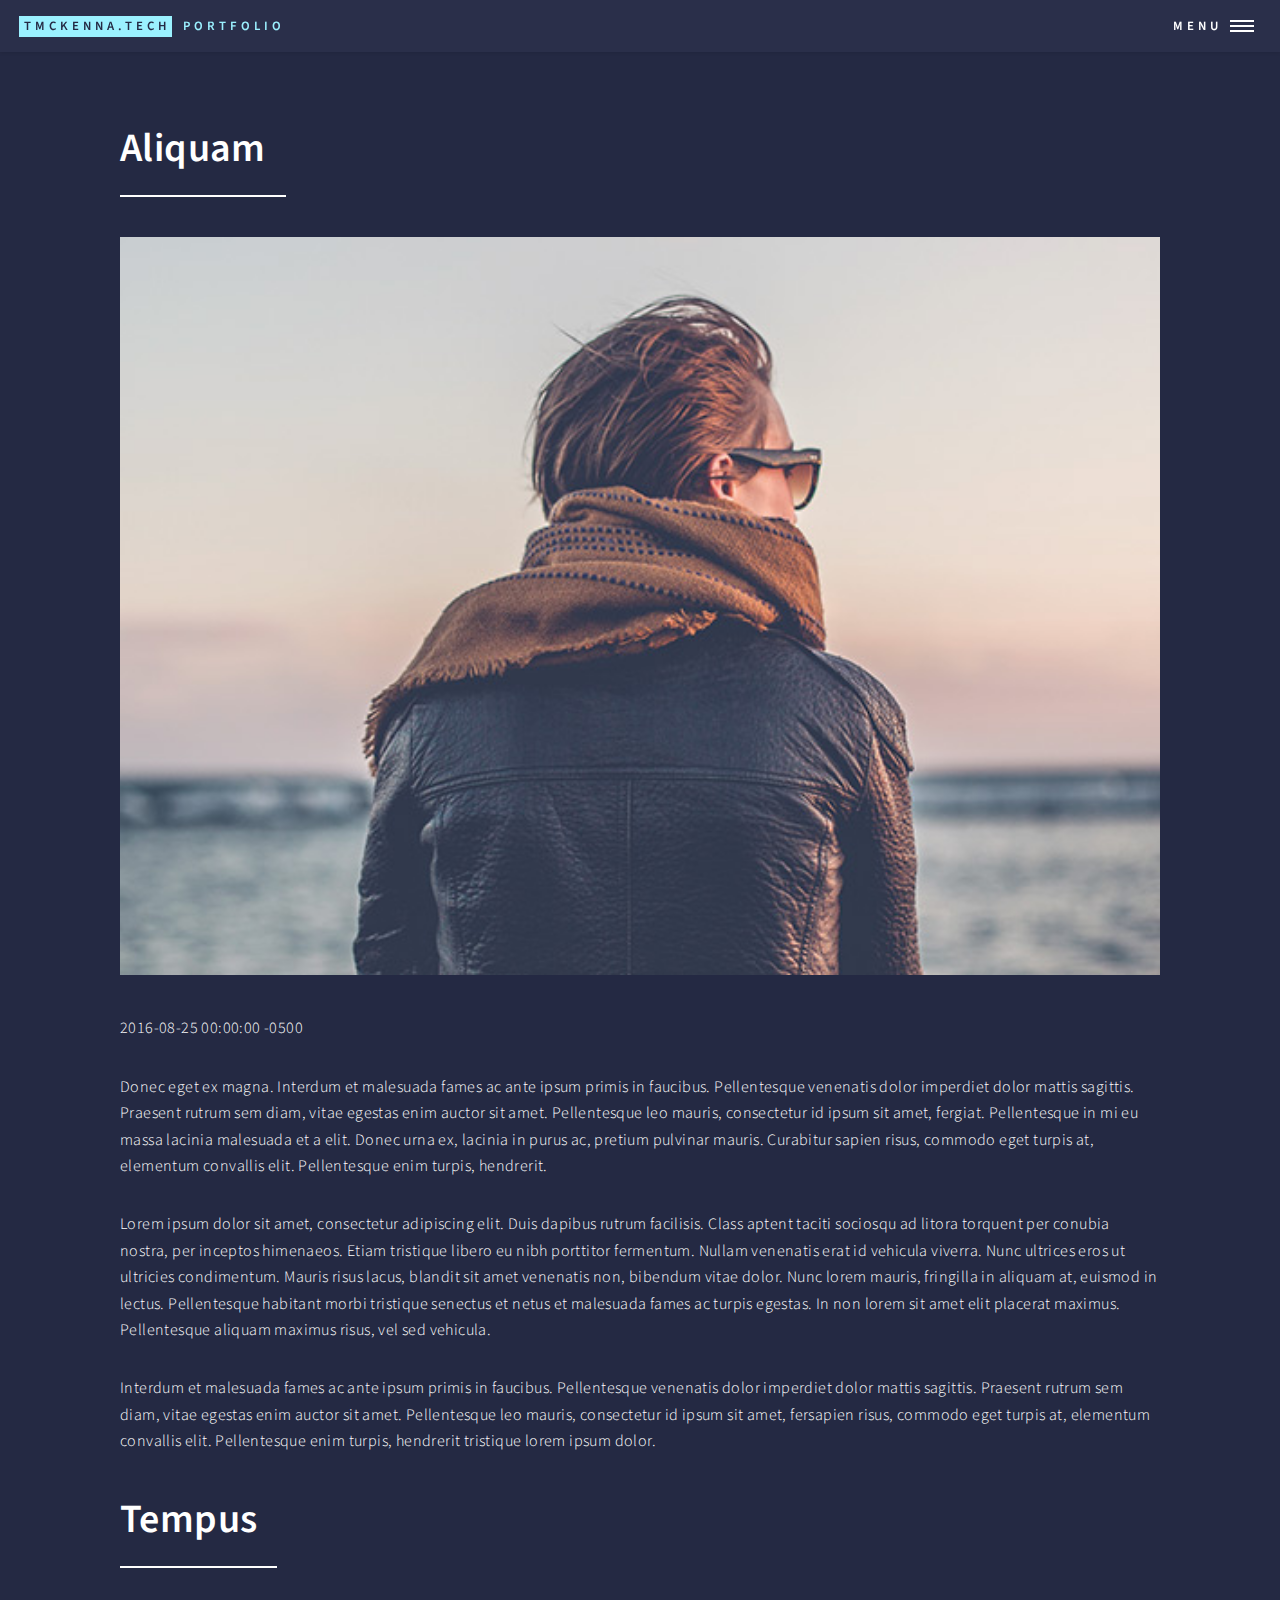
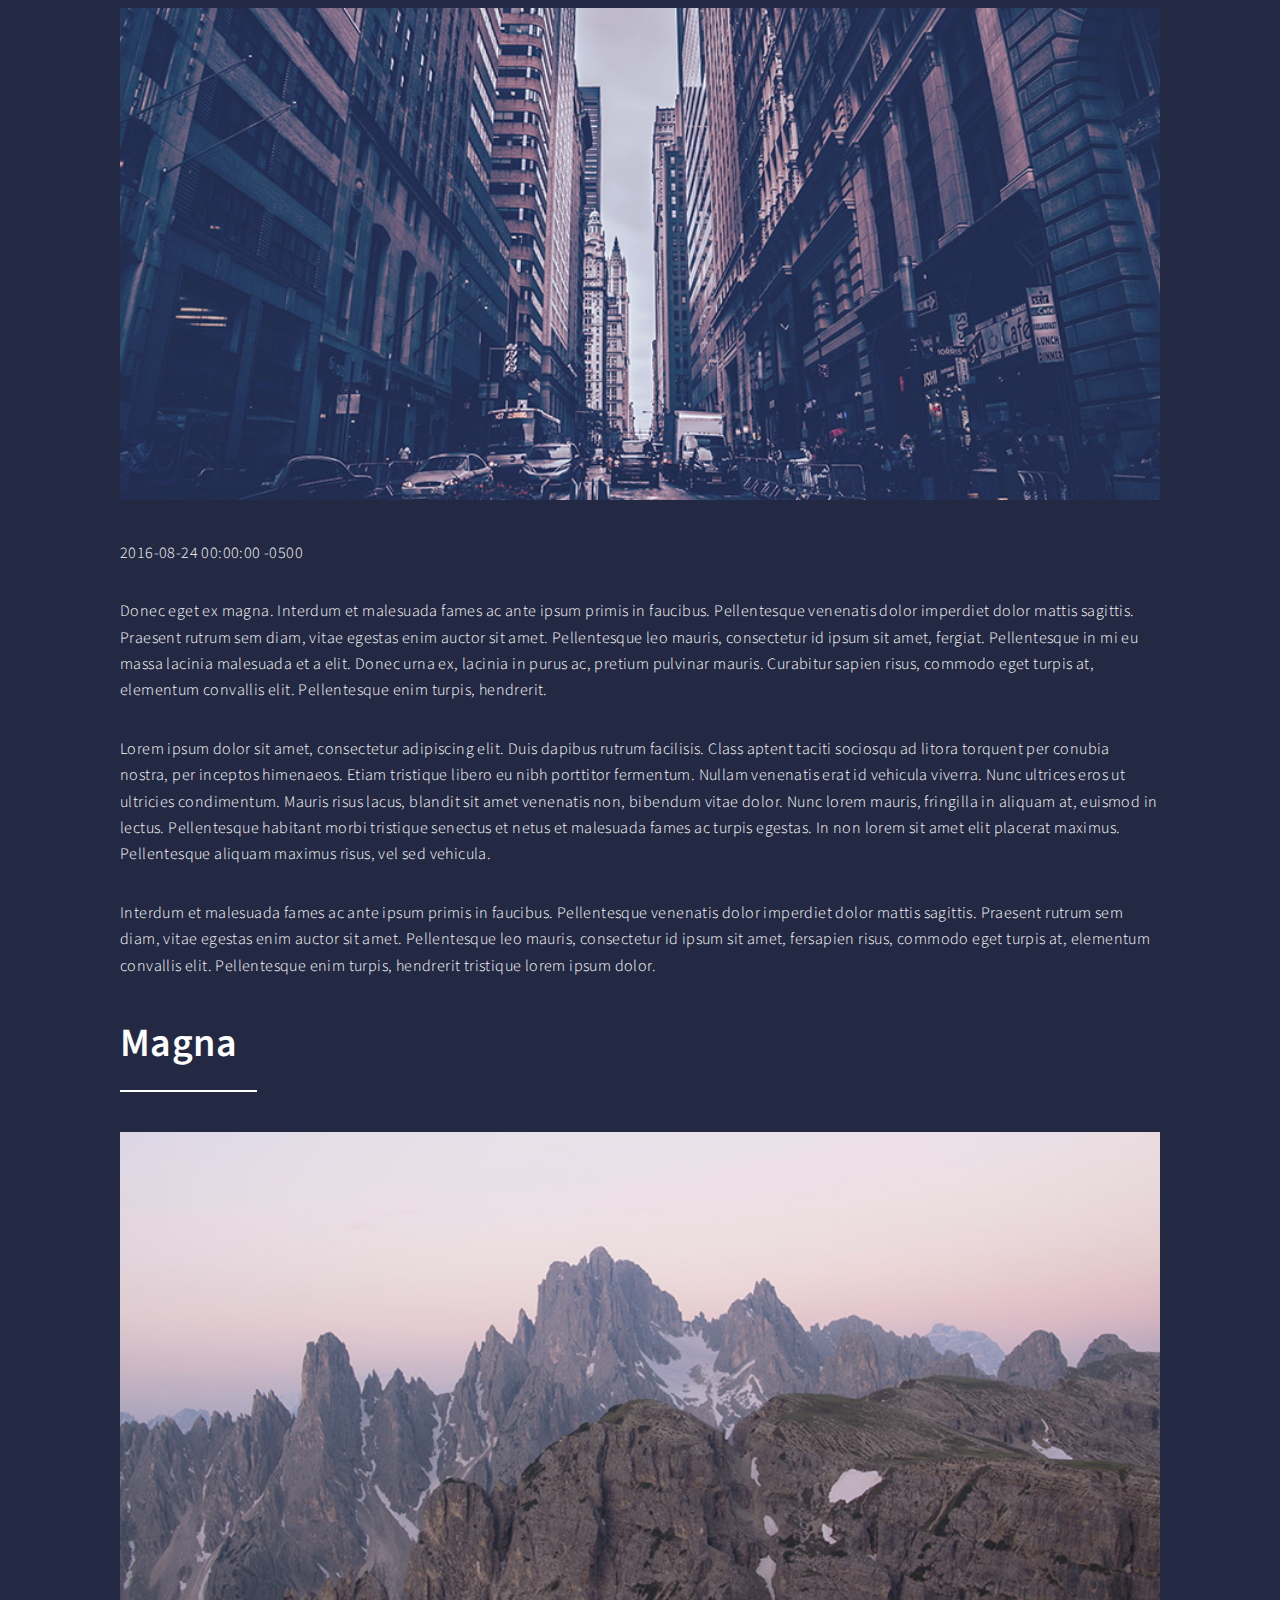
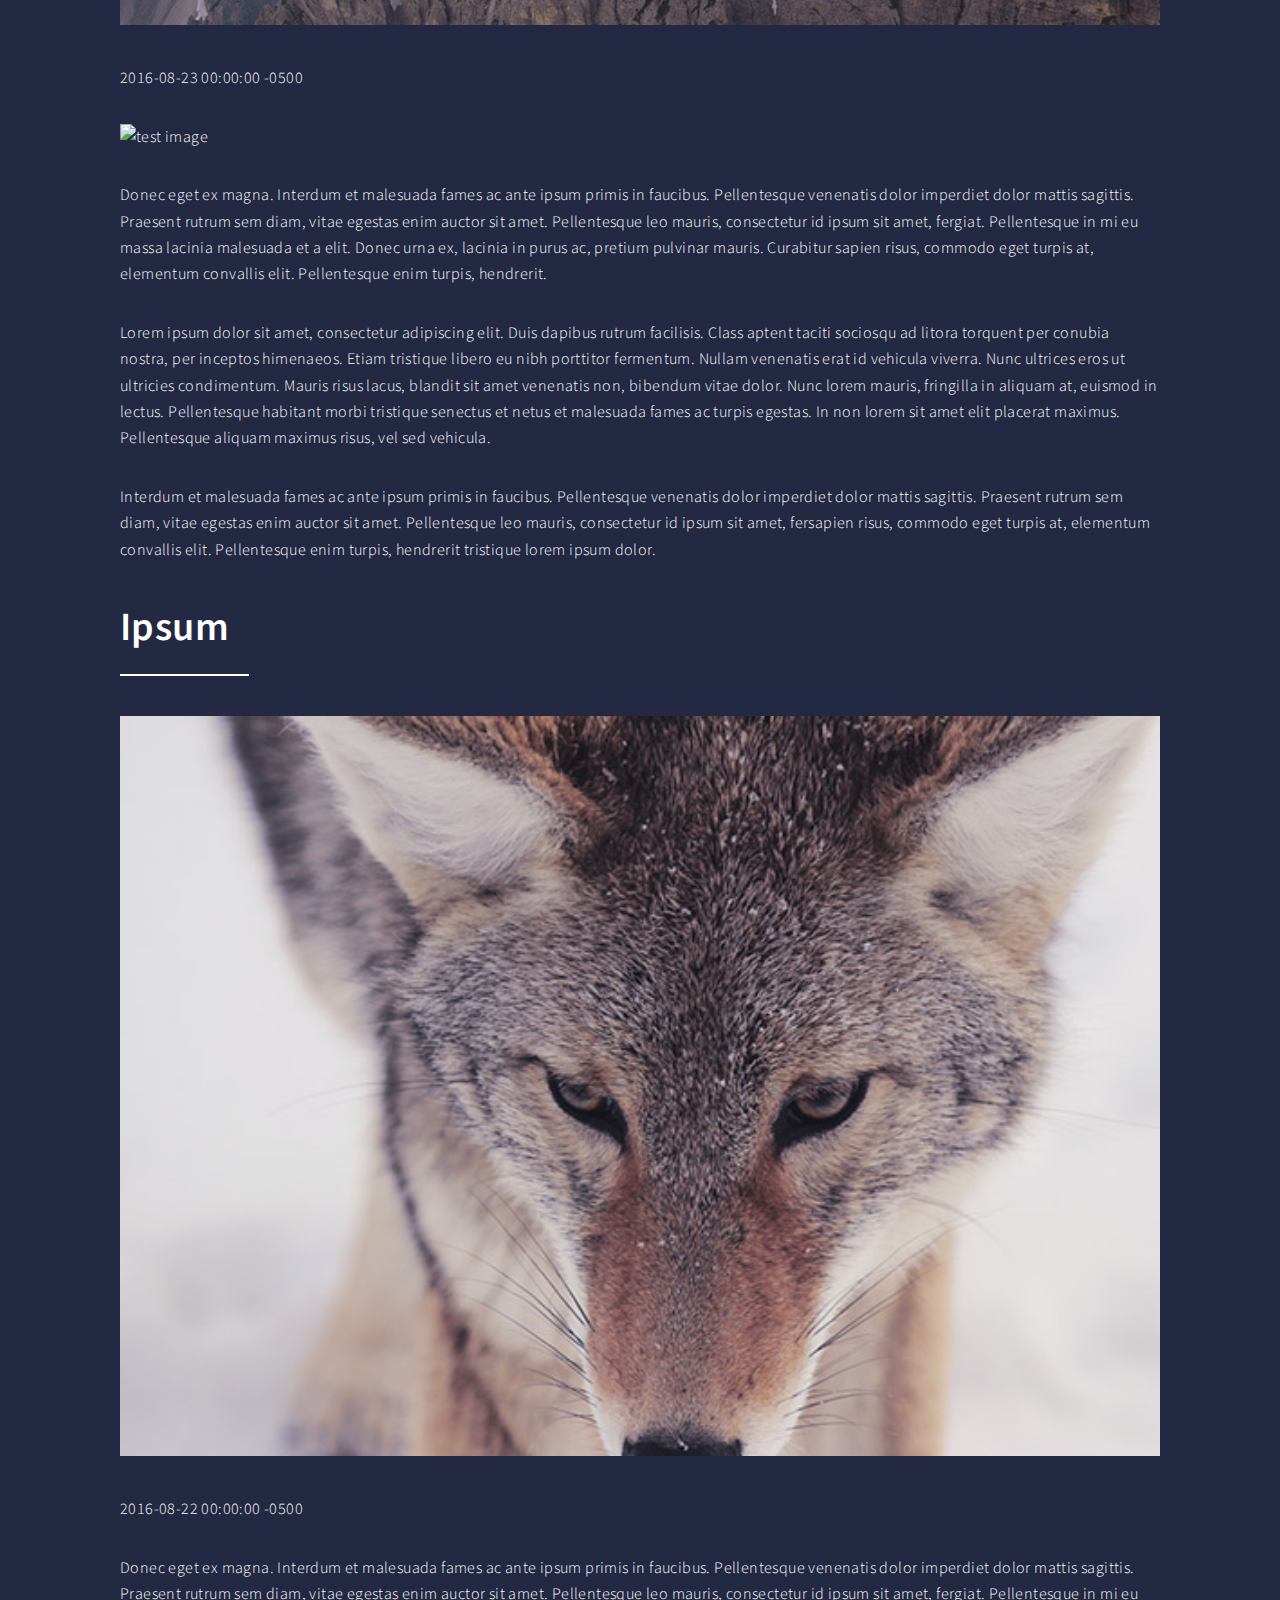
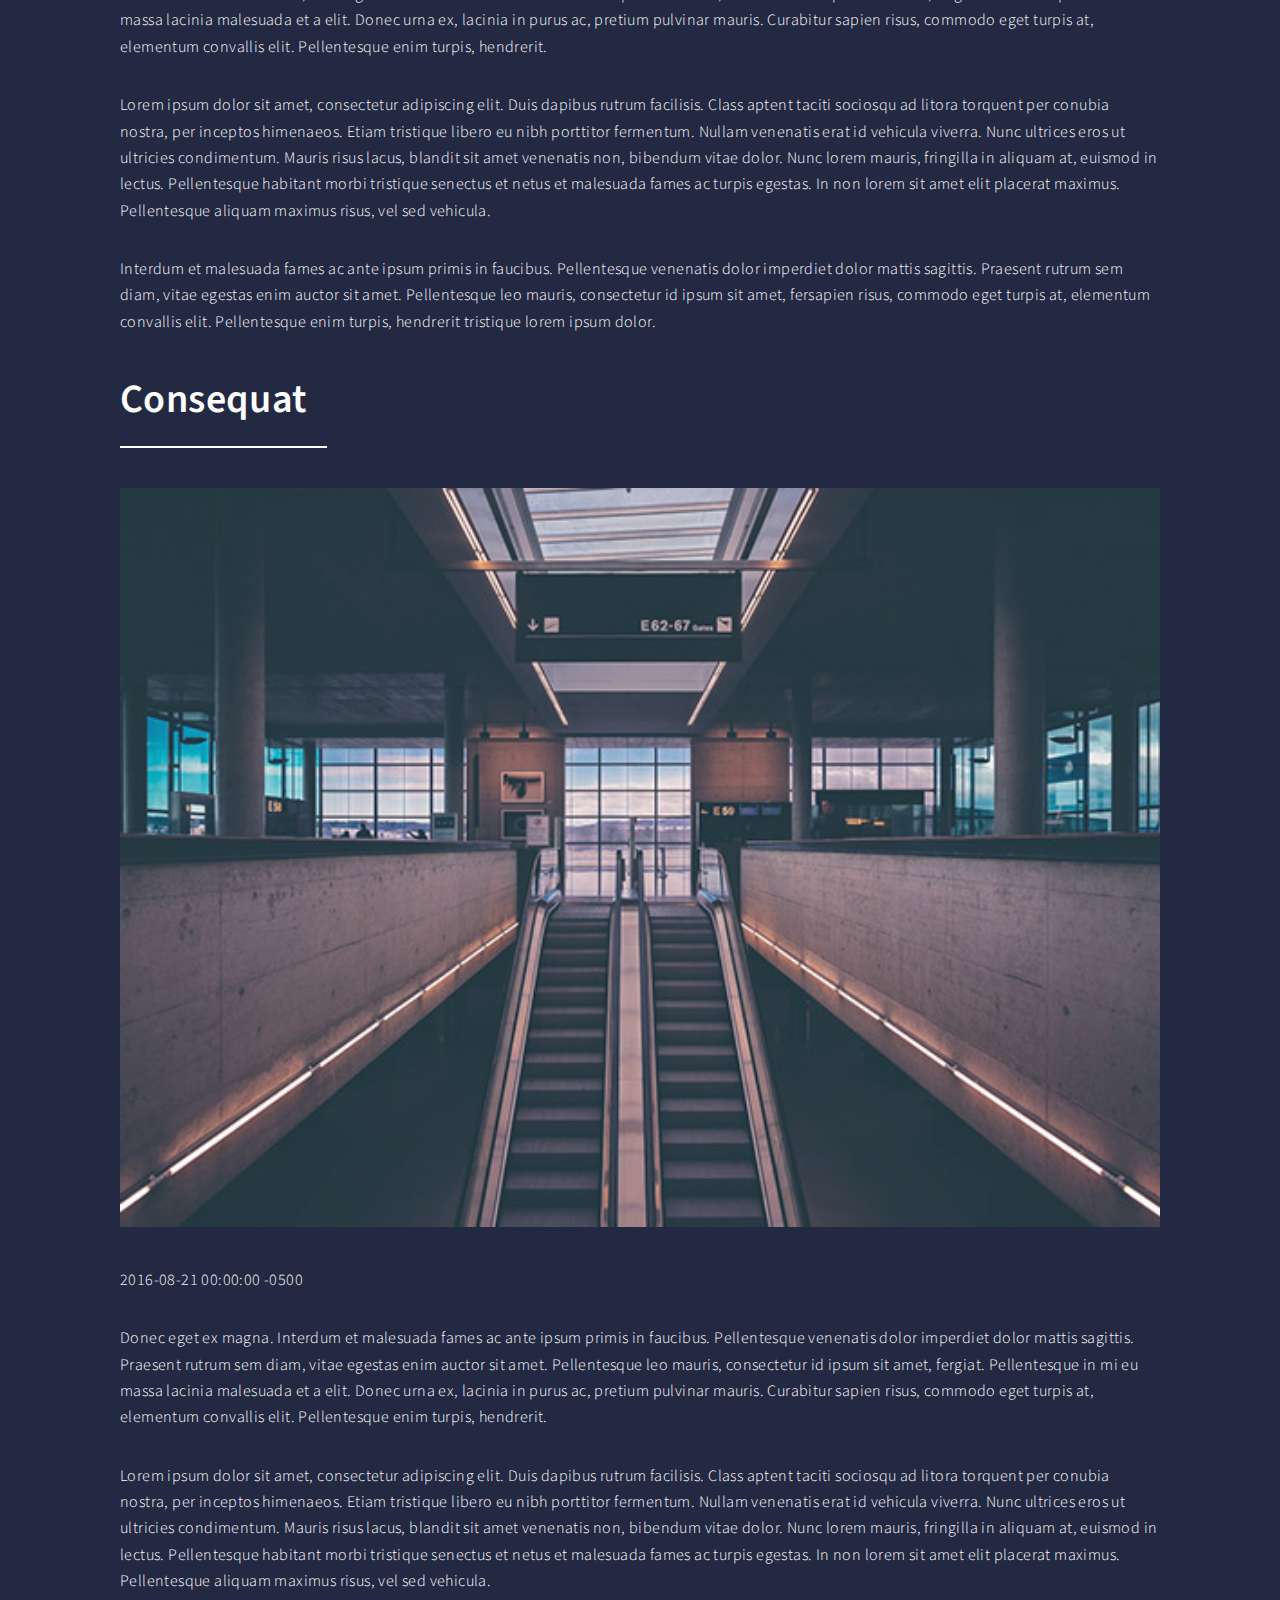
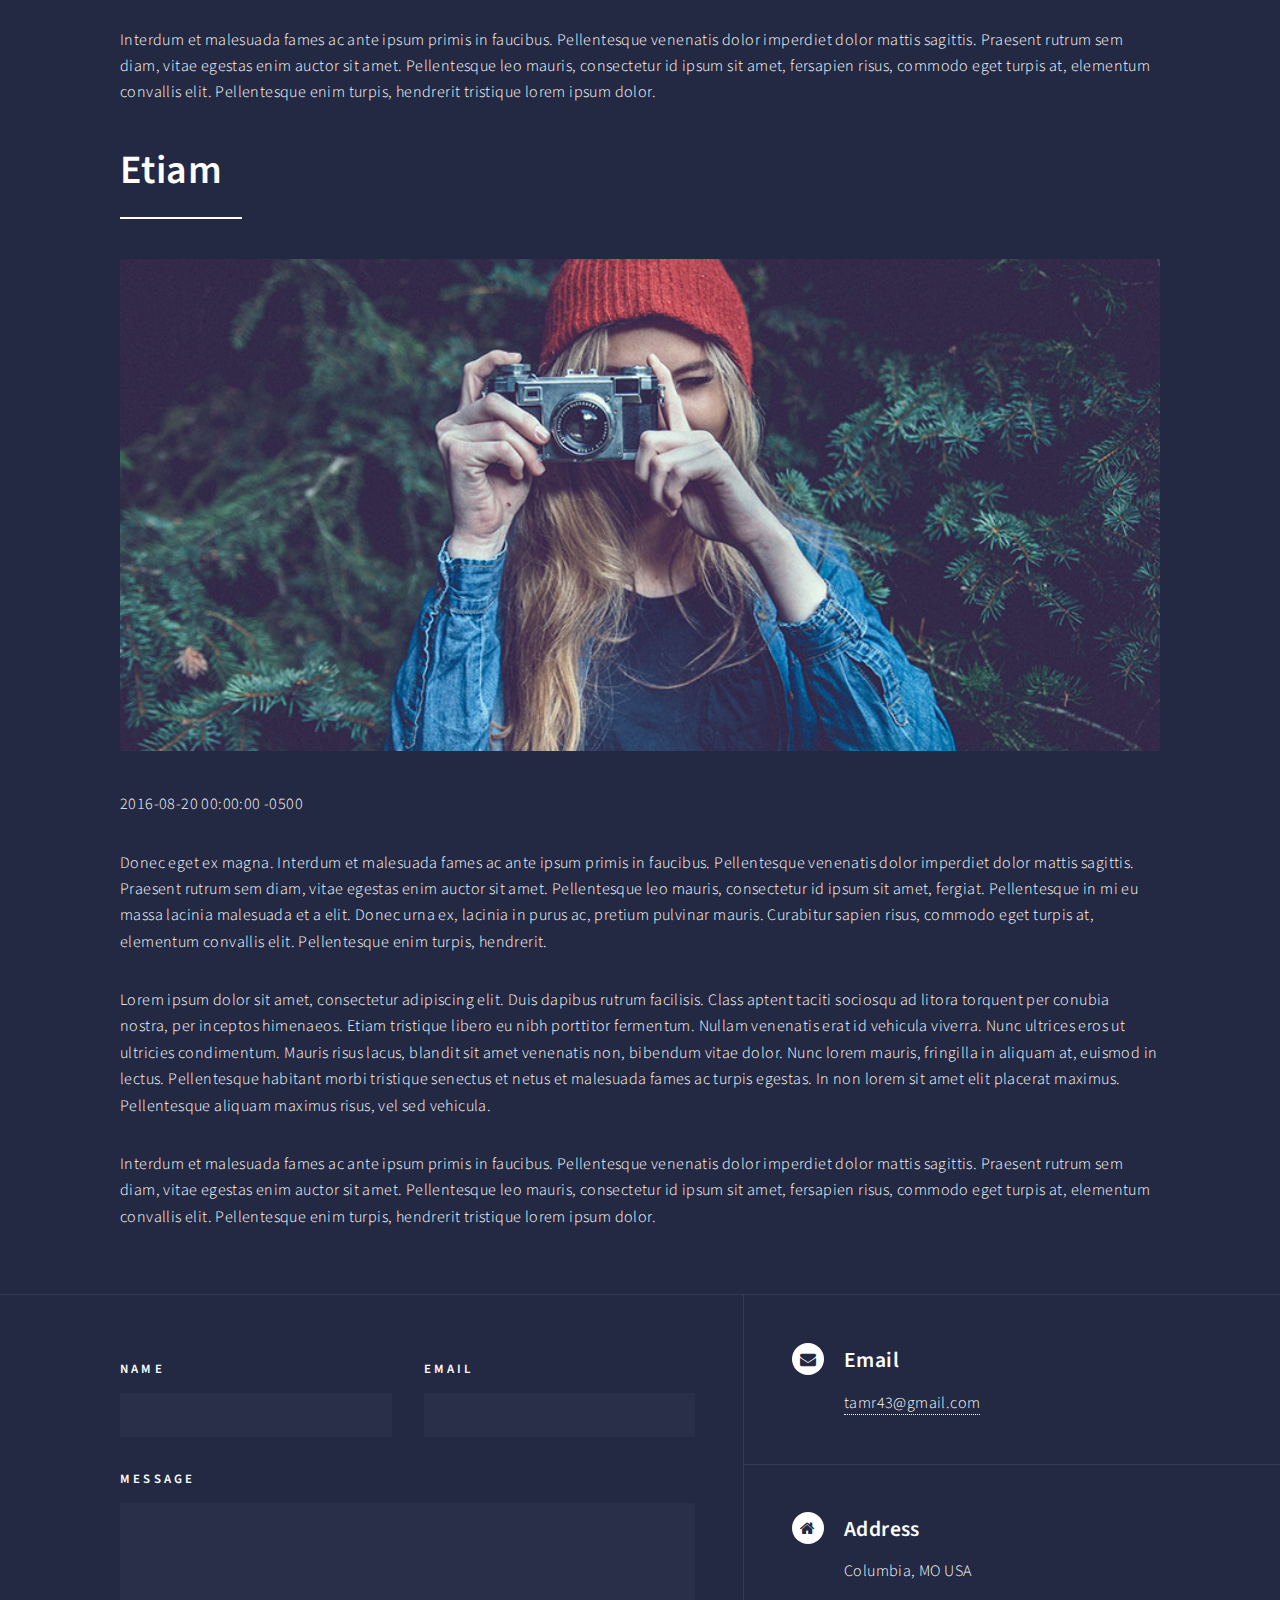
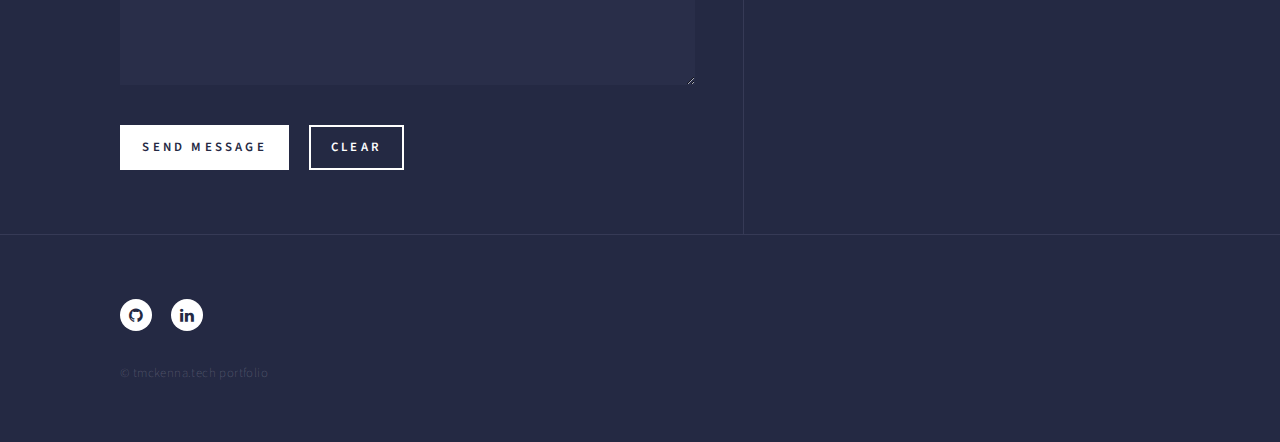
==== commit 4198a5ae: "Remove extra slash at end" ====
--- a/all_posts.html
+++ b/all_posts.html
@@ -93,7 +93,7 @@
 	  <header class="major">
 	    <h1>Aliquam</h1>
 	  </header>
-	  <span class="image main"><img src="//assets/images/pic01.jpg" alt="" /></span>
+	  <span class="image main"><img src="/assets/images/pic01.jpg" alt="" /></span>
 	  <p>2016-08-25 00:00:00 -0500</p>
 	  <p><p>Donec eget ex magna. Interdum et malesuada fames ac ante ipsum primis in faucibus. Pellentesque venenatis dolor imperdiet dolor mattis sagittis. 
 Praesent rutrum sem diam, vitae egestas enim auctor sit amet. Pellentesque leo mauris, consectetur id ipsum sit amet, fergiat. 
@@ -117,7 +117,7 @@
 	  <header class="major">
 	    <h1>Tempus</h1>
 	  </header>
-	  <span class="image main"><img src="//assets/images/pic02.jpg" alt="" /></span>
+	  <span class="image main"><img src="/assets/images/pic02.jpg" alt="" /></span>
 	  <p>2016-08-24 00:00:00 -0500</p>
 	  <p><p>Donec eget ex magna. Interdum et malesuada fames ac ante ipsum primis in faucibus. Pellentesque venenatis dolor imperdiet dolor mattis sagittis. 
 Praesent rutrum sem diam, vitae egestas enim auctor sit amet. Pellentesque leo mauris, consectetur id ipsum sit amet, fergiat. 
@@ -141,7 +141,7 @@
 	  <header class="major">
 	    <h1>Magna</h1>
 	  </header>
-	  <span class="image main"><img src="//assets/images/pic03.jpg" alt="" /></span>
+	  <span class="image main"><img src="/assets/images/pic03.jpg" alt="" /></span>
 	  <p>2016-08-23 00:00:00 -0500</p>
 	  <p><p><img src="https://tmckenna.tech/assets/images/pic03.jpg" alt="test image" /></p>
 
@@ -167,7 +167,7 @@
 	  <header class="major">
 	    <h1>Ipsum</h1>
 	  </header>
-	  <span class="image main"><img src="//assets/images/pic04.jpg" alt="" /></span>
+	  <span class="image main"><img src="/assets/images/pic04.jpg" alt="" /></span>
 	  <p>2016-08-22 00:00:00 -0500</p>
 	  <p><p>Donec eget ex magna. Interdum et malesuada fames ac ante ipsum primis in faucibus. Pellentesque venenatis dolor imperdiet dolor mattis sagittis. 
 Praesent rutrum sem diam, vitae egestas enim auctor sit amet. Pellentesque leo mauris, consectetur id ipsum sit amet, fergiat. 
@@ -191,7 +191,7 @@
 	  <header class="major">
 	    <h1>Consequat</h1>
 	  </header>
-	  <span class="image main"><img src="//assets/images/pic05.jpg" alt="" /></span>
+	  <span class="image main"><img src="/assets/images/pic05.jpg" alt="" /></span>
 	  <p>2016-08-21 00:00:00 -0500</p>
 	  <p><p>Donec eget ex magna. Interdum et malesuada fames ac ante ipsum primis in faucibus. Pellentesque venenatis dolor imperdiet dolor mattis sagittis. 
 Praesent rutrum sem diam, vitae egestas enim auctor sit amet. Pellentesque leo mauris, consectetur id ipsum sit amet, fergiat. 
@@ -215,7 +215,7 @@
 	  <header class="major">
 	    <h1>Etiam</h1>
 	  </header>
-	  <span class="image main"><img src="//assets/images/pic06.jpg" alt="" /></span>
+	  <span class="image main"><img src="/assets/images/pic06.jpg" alt="" /></span>
 	  <p>2016-08-20 00:00:00 -0500</p>
 	  <p><p>Donec eget ex magna. Interdum et malesuada fames ac ante ipsum primis in faucibus. Pellentesque venenatis dolor imperdiet dolor mattis sagittis. 
 Praesent rutrum sem diam, vitae egestas enim auctor sit amet. Pellentesque leo mauris, consectetur id ipsum sit amet, fergiat. 
